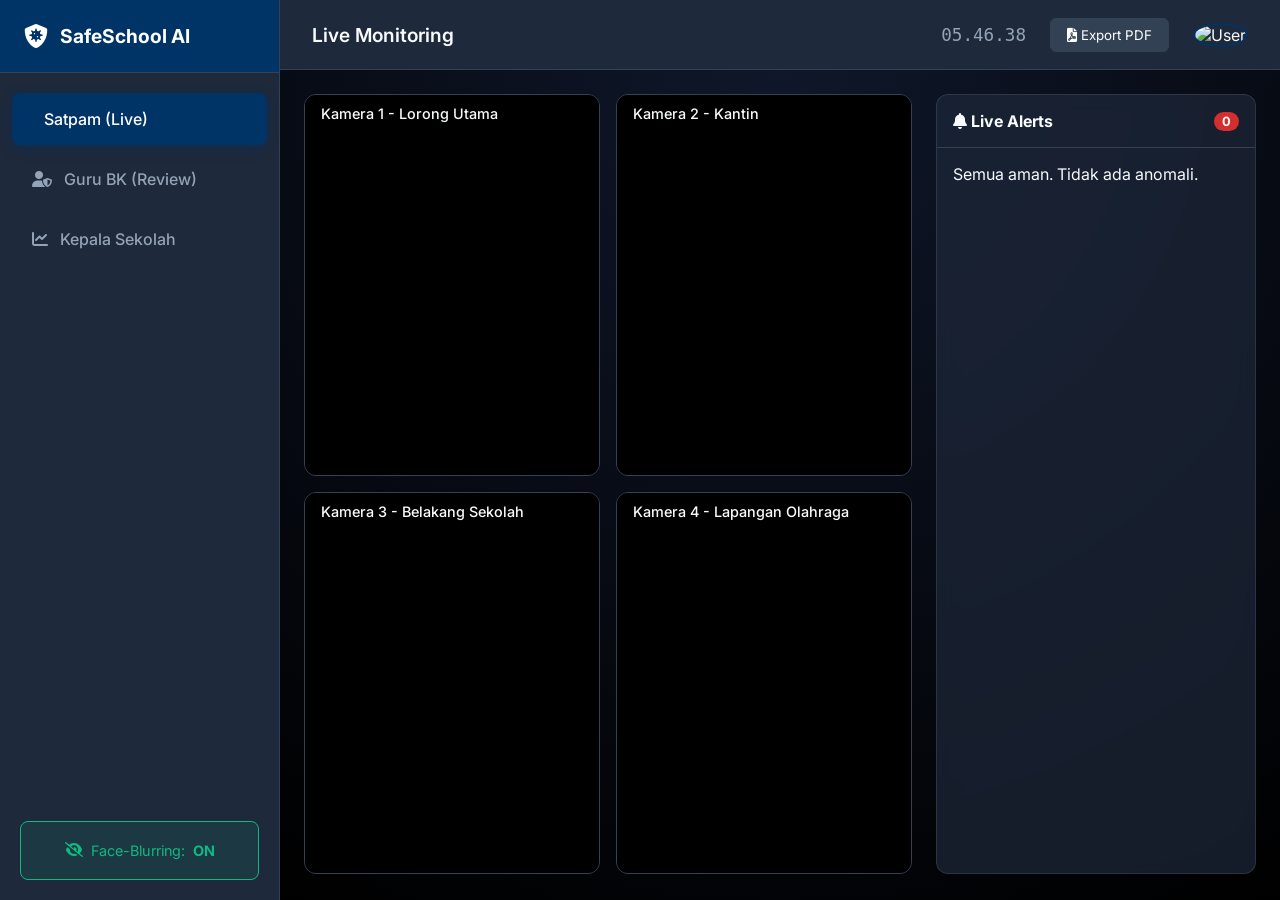
==== index.html @ 74941f36 "Initial commit for SafeSchool AI Dashboard" ====
<!DOCTYPE html>
<html lang="id">
<head>
    <meta charset="UTF-8">
    <meta name="viewport" content="width=device-width, initial-scale=1.0">
    <title>SafeSchool AI Dashboard</title>
    <link href="https://fonts.googleapis.com/css2?family=Inter:wght@300;400;500;600;700&display=swap" rel="stylesheet">
    <link href="https://cdnjs.cloudflare.com/ajax/libs/font-awesome/6.0.0/css/all.min.css" rel="stylesheet">
    <script src="https://cdn.jsdelivr.net/npm/chart.js"></script>
    <link rel="stylesheet" href="style.css">
</head>
<body>
    <div class="dashboard-container">
        <!-- Sidebar -->
        <aside class="sidebar">
            <div class="brand">
                <i class="fa-solid fa-shield-virus"></i>
                <h1>SafeSchool AI</h1>
            </div>
            <nav class="nav-menu">
                <button class="nav-item active" data-view="security">
                    <i class="fa-solid fa-camera-security"></i> Satpam (Live)
                </button>
                <button class="nav-item" data-view="counselor">
                    <i class="fa-solid fa-user-shield"></i> Guru BK (Review)
                </button>
                <button class="nav-item" data-view="principal">
                    <i class="fa-solid fa-chart-line"></i> Kepala Sekolah
                </button>
            </nav>
            <div class="privacy-status">
                <i class="fa-solid fa-eye-slash"></i> Face-Blurring: <strong>ON</strong>
            </div>
        </aside>

        <!-- Main Content -->
        <main class="main-content">
            <!-- HEADER -->
            <header class="topbar">
                <h2 id="view-title">Live Monitoring</h2>
                <div class="topbar-actions">
                    <div class="time-display" id="clock">00:00:00</div>
                    <button class="btn-export"><i class="fa-solid fa-file-pdf"></i> Export PDF</button>
                    <div class="profile">
                        <img src="https://ui-avatars.com/api/?name=Admin&background=0D8ABC&color=fff" alt="User">
                    </div>
                </div>
            </header>

            <div class="view-container">
                <!-- 1. SECURITY VIEW (SATPAM) -->
                <div id="view-security" class="view active">
                    <div class="security-layout">
                        <div class="video-grid">
                            <!-- Video 1 -->
                            <div class="video-card">
                                <div class="cam-title">Kamera 1 - Lorong Utama</div>
                                <div class="cam-feed" id="cam-1">
                                    <div class="ai-overlay hidden">
                                        <div class="bounding-box"></div>
                                        <div class="ai-prob">Prob: <span class="score">0.0</span></div>
                                    </div>
                                    <video class="real-video" autoplay loop muted playsinline style="width: 100%; height: 100%; object-fit: cover;">
                                        <source src="videos/cam1.mp4" type="video/mp4">
                                        Browser Anda tidak mendukung tag video.
                                    </video>
                                </div>
                            </div>
                            <!-- Video 2 -->
                            <div class="video-card">
                                <div class="cam-title">Kamera 2 - Kantin</div>
                                <div class="cam-feed" id="cam-2">
                                    <div class="ai-overlay hidden">
                                        <div class="bounding-box"></div>
                                        <div class="ai-prob">Prob: <span class="score">0.0</span></div>
                                    </div>
                                    <video class="real-video" autoplay loop muted playsinline style="width: 100%; height: 100%; object-fit: cover;">
                                        <source src="videos/cam2.mp4" type="video/mp4">
                                        Browser Anda tidak mendukung tag video.
                                    </video>
                                </div>
                            </div>
                            <!-- Video 3 -->
                            <div class="video-card">
                                <div class="cam-title">Kamera 3 - Belakang Sekolah</div>
                                <div class="cam-feed" id="cam-3">
                                    <div class="ai-overlay hidden">
                                        <div class="bounding-box"></div>
                                        <div class="ai-prob">Prob: <span class="score">0.0</span></div>
                                    </div>
                                    <video class="real-video" autoplay loop muted playsinline style="width: 100%; height: 100%; object-fit: cover;">
                                        <source src="videos/cam3.mp4" type="video/mp4">
                                        Browser Anda tidak mendukung tag video.
                                    </video>
                                </div>
                            </div>
                            <!-- Video 4 -->
                            <div class="video-card">
                                <div class="cam-title">Kamera 4 - Lapangan Olahraga</div>
                                <div class="cam-feed" id="cam-4">
                                    <div class="ai-overlay hidden">
                                        <div class="bounding-box"></div>
                                        <div class="ai-prob">Prob: <span class="score">0.0</span></div>
                                    </div>
                                    <video class="real-video" autoplay loop muted playsinline style="width: 100%; height: 100%; object-fit: cover;">
                                        <source src="videos/cam4.mp4" type="video/mp4">
                                        Browser Anda tidak mendukung tag video.
                                    </video>
                                </div>
                            </div>
                        </div>

                        <!-- Alerts Bar -->
                        <div class="alert-sidebar">
                            <div class="alert-header">
                                <h3><i class="fa-solid fa-bell"></i> Live Alerts</h3>
                                <span class="badge" id="alert-count">0</span>
                            </div>
                            <div class="alert-list" id="live-alerts">
                                <!-- Alerts will be injected here via JS -->
                                <div class="empty-state">Semua aman. Tidak ada anomali.</div>
                            </div>
                            
                            <!-- Emergency Popup (Hidden by default) -->
                            <div class="emergency-popup hidden" id="emergency-popup">
                                <button class="btn-close-popup" id="btn-close-popup" title="Tutup Popup"><i class="fa-solid fa-xmark"></i></button>
                                <div class="emergency-icon"><i class="fa-solid fa-triangle-exclamation"></i></div>
                                <h4>Kondisi Kritis Terdeteksi!</h4>
                                <p>Lokasi: <span id="em-location">Kamera 2</span></p>
                                <button class="btn-quick-action" id="btn-quick-action">KONFIRMASI TINDAKAN</button>
                            </div>
                        </div>
                    </div>
                </div>

                <!-- 2. COUNSELOR VIEW (GURU BK) -->
                <div id="view-counselor" class="view hidden">
                    <div class="counselor-layout">
                        <div class="queue-section">
                            <h3>Daily Review Queue (T_low - T_high)</h3>
                            <p class="subtitle">Anomali dengan probabilitas sedang yang memerlukan tinjauan manusia.</p>
                            
                            <div class="incident-table-wrapper">
                                <table class="incident-table">
                                    <thead>
                                        <tr>
                                            <th>Waktu</th>
                                            <th>Lokasi</th>
                                            <th>Probabilitas</th>
                                            <th>Status</th>
                                            <th>Aksi</th>
                                        </tr>
                                    </thead>
                                    <tbody id="review-queue-body">
                                        <!-- Mock data -->
                                        <tr>
                                            <td>08:15:22</td>
                                            <td>Lorong Utama</td>
                                            <td><span class="badge yellow">0.65</span></td>
                                            <td>Menunggu Review</td>
                                            <td><button class="btn-play"><i class="fa-solid fa-play"></i> Putar Klip</button></td>
                                        </tr>
                                        <tr>
                                            <td>10:30:10</td>
                                            <td>Kantin</td>
                                            <td><span class="badge yellow">0.72</span></td>
                                            <td>Menunggu Review</td>
                                            <td><button class="btn-play"><i class="fa-solid fa-play"></i> Putar Klip</button></td>
                                        </tr>
                                    </tbody>
                                </table>
                            </div>
                        </div>
                        <div class="playback-section">
                            <h3>Video Playback</h3>
                            <div class="playback-player">
                                <div class="placeholder-player">
                                    <i class="fa-solid fa-film"></i>
                                    <p>Pilih klip dari antrean untuk memutar</p>
                                </div>
                            </div>
                            <div class="playback-actions">
                                <button class="btn-outline">Tandai False Alarm</button>
                                <button class="btn-danger">Eskalasi Insiden</button>
                            </div>
                        </div>
                    </div>
                </div>

                <!-- 3. PRINCIPAL VIEW (KEPALA SEKOLAH) -->
                <div id="view-principal" class="view hidden">
                    <div class="stats-cards">
                        <div class="stat-card">
                            <div class="stat-icon"><i class="fa-solid fa-globe"></i></div>
                            <div class="stat-info">
                                <h4>SDG 4 Compliance</h4>
                                <div class="stat-value text-green">+15%</div>
                                <span class="stat-desc">Lingkungan Belajar Aman (vs Bulan Lalu)</span>
                            </div>
                        </div>
                        <div class="stat-card">
                            <div class="stat-icon warning"><i class="fa-solid fa-hand"></i></div>
                            <div class="stat-info">
                                <h4>Total Insiden (Bulan ini)</h4>
                                <div class="stat-value">12</div>
                                <span class="stat-desc">-3 dari bulan lalu</span>
                            </div>
                        </div>
                        <div class="stat-card">
                            <div class="stat-icon info"><i class="fa-solid fa-clock-rotate-left"></i></div>
                            <div class="stat-info">
                                <h4>Rata-rata Respon Satpam</h4>
                                <div class="stat-value">22 Detik</div>
                                <span class="stat-desc">Target: < 30 Detik</span>
                            </div>
                        </div>
                    </div>

                    <div class="charts-layout">
                        <div class="chart-container">
                            <h3>Temporal Trend (Jam Rawan)</h3>
                            <canvas id="trendChart"></canvas>
                        </div>
                        <div class="chart-container">
                            <h3>Spatial Heatmap (Titik Rawan)</h3>
                            <div class="heatmap-mock">
                                <div class="heatmap-map">
                                    <div class="hotspot" style="top: 30%; left: 40%; background: rgba(255,0,0,0.7); box-shadow: 0 0 20px 10px rgba(255,0,0,0.5);"></div> <!-- Kantin -->
                                    <div class="hotspot" style="top: 70%; left: 80%; background: rgba(255,165,0,0.6); box-shadow: 0 0 15px 5px rgba(255,165,0,0.4);"></div> <!-- Belakang -->
                                </div>
                                <div class="heatmap-legend">
                                    <span><span class="dot red"></span> Kantin (Tinggi)</span>
                                    <span><span class="dot orange"></span> Belakang (Sedang)</span>
                                </div>
                            </div>
                        </div>
                    </div>
                </div>
            </div>
        </main>
    </div>
    
    <!-- Audio element for critical alerts -->
    <audio id="alert-sound" src="https://www.soundjay.com/buttons/sounds/beep-01a.mp3" preload="auto"></audio>
    
    <script src="app.js"></script>
</body>
</html>
---- style.css ----
:root {
    --deep-blue: #003366;
    --deep-blue-hover: #002244;
    --deep-blue-light: #0d4d8c;
    --emergency-red: #D32F2F;
    --emergency-red-light: #ff4c4c;
    --slate-gray: #1E293B;
    --slate-gray-light: #334155;
    --slate-gray-dark: #0f172a;
    --review-yellow: #F59E0B;
    --normal-green: #10B981;
    --text-primary: #F8FAFC;
    --text-secondary: #94A3B8;
    --border-color: #334155;
    --glass-bg: rgba(30, 41, 59, 0.7);
    --glass-border: rgba(255, 255, 255, 0.1);
}

* {
    margin: 0;
    padding: 0;
    box-sizing: border-box;
    font-family: 'Inter', sans-serif;
}

body {
    background-color: var(--slate-gray-dark);
    color: var(--text-primary);
    height: 100vh;
    overflow: hidden;
}

/* Dashboard Layout */
.dashboard-container {
    display: flex;
    height: 100vh;
    width: 100vw;
}

/* Sidebar */
.sidebar {
    width: 280px;
    background-color: var(--slate-gray);
    border-right: 1px solid var(--border-color);
    display: flex;
    flex-direction: column;
    z-index: 10;
}

.brand {
    padding: 24px;
    display: flex;
    align-items: center;
    gap: 12px;
    border-bottom: 1px solid var(--border-color);
    background-color: var(--deep-blue);
}

.brand i {
    font-size: 24px;
    color: #fff;
}

.brand h1 {
    font-size: 1.2rem;
    font-weight: 700;
    color: #fff;
}

.nav-menu {
    padding: 20px 12px;
    display: flex;
    flex-direction: column;
    gap: 8px;
    flex: 1;
}

.nav-item {
    background: transparent;
    border: none;
    color: var(--text-secondary);
    padding: 16px 20px;
    text-align: left;
    font-size: 1rem;
    font-weight: 500;
    border-radius: 8px;
    cursor: pointer;
    transition: all 0.3s ease;
    display: flex;
    align-items: center;
    gap: 12px;
}

.nav-item:hover {
    background-color: var(--slate-gray-light);
    color: var(--text-primary);
}

.nav-item.active {
    background-color: var(--deep-blue);
    color: white;
    box-shadow: 0 4px 12px rgba(0, 51, 102, 0.4);
}

.privacy-status {
    padding: 20px;
    margin: 20px;
    background-color: rgba(16, 185, 129, 0.1);
    border: 1px solid var(--normal-green);
    border-radius: 8px;
    color: var(--normal-green);
    font-size: 0.9rem;
    display: flex;
    align-items: center;
    justify-content: center;
    gap: 8px;
}

/* Main Content */
.main-content {
    flex: 1;
    display: flex;
    flex-direction: column;
    overflow: hidden;
}

.topbar {
    height: 70px;
    padding: 0 32px;
    background-color: var(--slate-gray);
    border-bottom: 1px solid var(--border-color);
    display: flex;
    justify-content: space-between;
    align-items: center;
}

.topbar h2 {
    font-size: 1.2rem;
    font-weight: 600;
}

.topbar-actions {
    display: flex;
    align-items: center;
    gap: 24px;
}

.time-display {
    font-family: monospace;
    font-size: 1.1rem;
    color: var(--text-secondary);
}

.btn-export {
    background-color: var(--slate-gray-light);
    color: white;
    border: 1px solid var(--border-color);
    padding: 8px 16px;
    border-radius: 6px;
    cursor: pointer;
    transition: background 0.2s;
}

.btn-export:hover {
    background-color: var(--deep-blue-light);
}

.profile img {
    width: 40px;
    height: 40px;
    border-radius: 50%;
    border: 2px solid var(--deep-blue);
}

.view-container {
    flex: 1;
    overflow-y: auto;
    padding: 24px;
    background: radial-gradient(circle at top, var(--slate-gray-dark), #000000);
}

.view {
    display: none;
    animation: fadeIn 0.4s ease;
}

.view.active {
    display: block;
}

@keyframes fadeIn {
    from { opacity: 0; transform: translateY(10px); }
    to { opacity: 1; transform: translateY(0); }
}

/* 1. Security View Layout */
.security-layout {
    display: flex;
    gap: 24px;
    height: calc(100vh - 120px);
}

.video-grid {
    flex: 1;
    display: grid;
    grid-template-columns: repeat(2, 1fr);
    grid-template-rows: repeat(2, 1fr);
    gap: 16px;
}

.video-card {
    background-color: var(--slate-gray);
    border-radius: 12px;
    overflow: hidden;
    display: flex;
    flex-direction: column;
    border: 1px solid var(--border-color);
    position: relative;
}

.cam-title {
    padding: 10px 16px;
    background-color: rgba(0,0,0,0.4);
    font-size: 0.9rem;
    font-weight: 500;
    position: absolute;
    top: 0;
    left: 0;
    right: 0;
    z-index: 2;
    display: flex;
    justify-content: space-between;
}

.cam-feed {
    flex: 1;
    position: relative;
    background-color: #000;
    display: flex;
    align-items: center;
    justify-content: center;
}

.placeholder-video {
    color: var(--text-secondary);
    font-style: italic;
}

.ai-overlay {
    position: absolute;
    top: 0; left: 0; right: 0; bottom: 0;
    z-index: 5;
    pointer-events: none;
}

.ai-overlay.hidden { display: none; }

.bounding-box {
    position: absolute;
    border: 3px solid var(--emergency-red);
    box-shadow: 0 0 10px rgba(211, 47, 47, 0.5);
    transition: all 0.2s ease-out;
}

.bounding-box.review {
    border-color: var(--review-yellow);
    box-shadow: 0 0 10px rgba(245, 158, 11, 0.5);
}

.bounding-box.normal {
    border-color: var(--normal-green);
    box-shadow: 0 0 10px rgba(16, 185, 129, 0.5);
}

.ai-prob {
    position: absolute;
    bottom: 12px;
    right: 12px;
    background: var(--emergency-red);
    color: white;
    padding: 6px 12px;
    font-size: 0.9rem;
    font-weight: bold;
    border-radius: 6px;
    z-index: 10;
    box-shadow: 0 4px 6px rgba(0,0,0,0.3);
}
.bounding-box.review + .ai-prob {
    background: var(--review-yellow);
}
.bounding-box.normal + .ai-prob {
    background: var(--normal-green);
}

/* Alert Sidebar */
.alert-sidebar {
    width: 320px;
    background-color: var(--glass-bg);
    backdrop-filter: blur(10px);
    border: 1px solid var(--glass-border);
    border-radius: 12px;
    display: flex;
    flex-direction: column;
    position: relative;
    overflow: hidden;
}

.alert-header {
    padding: 16px;
    border-bottom: 1px solid var(--border-color);
    display: flex;
    justify-content: space-between;
    align-items: center;
}

.alert-header h3 {
    font-size: 1rem;
}

.badge {
    background-color: var(--emergency-red);
    color: white;
    padding: 2px 8px;
    border-radius: 12px;
    font-size: 0.8rem;
    font-weight: bold;
}
.badge.yellow { background-color: var(--review-yellow); }

.alert-list {
    flex: 1;
    overflow-y: auto;
    padding: 16px;
    display: flex;
    flex-direction: column;
    gap: 12px;
}

.alert-card {
    background-color: rgba(255, 255, 255, 0.05);
    border-left: 4px solid var(--emergency-red);
    padding: 12px;
    border-radius: 6px;
    animation: slideIn 0.3s ease;
}

.alert-card.review { border-left-color: var(--review-yellow); }

.alert-card p {
    font-size: 0.85rem;
    color: var(--text-secondary);
    margin-top: 4px;
}

@keyframes slideIn {
    from { transform: translateX(20px); opacity: 0; }
    to { transform: translateX(0); opacity: 1; }
}

.emergency-popup {
    position: absolute;
    bottom: 0; left: 0; right: 0;
    background: rgba(211, 47, 47, 0.95);
    backdrop-filter: blur(5px);
    padding: 24px;
    text-align: center;
    border-top-left-radius: 12px;
    border-top-right-radius: 12px;
    transform: translateY(100%);
    transition: transform 0.3s cubic-bezier(0.175, 0.885, 0.32, 1.275);
}

.emergency-popup:not(.hidden) {
    transform: translateY(0);
}

.btn-close-popup {
    position: absolute;
    top: 12px;
    right: 16px;
    background: transparent;
    border: none;
    color: white;
    font-size: 1.5rem;
    cursor: pointer;
    opacity: 0.8;
    transition: opacity 0.2s;
}

.btn-close-popup:hover {
    opacity: 1;
}

.emergency-icon {
    font-size: 3rem;
    color: white;
    margin-bottom: 10px;
    animation: pulse 1s infinite alternate;
}

@keyframes pulse {
    from { transform: scale(1); }
    to { transform: scale(1.1); }
}

.btn-quick-action {
    margin-top: 16px;
    background-color: white;
    color: var(--emergency-red);
    border: none;
    padding: 12px 24px;
    border-radius: 8px;
    font-weight: bold;
    cursor: pointer;
    width: 100%;
    transition: transform 0.1s;
}

.btn-quick-action:active { transform: scale(0.95); }

/* 2. Counselor View Layout */
.counselor-layout {
    display: flex;
    flex-direction: column;
    gap: 24px;
}

.queue-section, .playback-section {
    background-color: var(--slate-gray);
    border: 1px solid var(--border-color);
    border-radius: 12px;
    padding: 24px;
}

.subtitle {
    color: var(--text-secondary);
    font-size: 0.9rem;
    margin-bottom: 20px;
}

.incident-table-wrapper {
    overflow-x: auto;
}

.incident-table {
    width: 100%;
    border-collapse: collapse;
}

.incident-table th, .incident-table td {
    padding: 12px 16px;
    text-align: left;
    border-bottom: 1px solid var(--border-color);
}

.incident-table th {
    color: var(--text-secondary);
    font-weight: 500;
    font-size: 0.9rem;
}

.btn-play {
    background-color: var(--deep-blue-light);
    color: white;
    border: none;
    padding: 6px 12px;
    border-radius: 4px;
    cursor: pointer;
    font-size: 0.85rem;
}

.playback-player {
    background-color: #000;
    height: 300px;
    border-radius: 8px;
    margin-top: 16px;
    display: flex;
    align-items: center;
    justify-content: center;
}

.placeholder-player {
    text-align: center;
    color: var(--text-secondary);
}

.placeholder-player i { font-size: 3rem; margin-bottom: 10px; }

.playback-actions {
    display: flex;
    gap: 16px;
    margin-top: 16px;
}

.btn-outline {
    background: transparent;
    border: 1px solid var(--border-color);
    color: var(--text-primary);
    padding: 10px 20px;
    border-radius: 6px;
    cursor: pointer;
}
.btn-danger {
    background: var(--emergency-red);
    border: none;
    color: white;
    padding: 10px 20px;
    border-radius: 6px;
    cursor: pointer;
}

/* 3. Principal View Layout */
.stats-cards {
    display: grid;
    grid-template-columns: repeat(3, 1fr);
    gap: 24px;
    margin-bottom: 24px;
}

.stat-card {
    background-color: var(--slate-gray);
    border: 1px solid var(--border-color);
    border-radius: 12px;
    padding: 24px;
    display: flex;
    align-items: center;
    gap: 20px;
}

.stat-icon {
    width: 60px;
    height: 60px;
    border-radius: 12px;
    background-color: rgba(16, 185, 129, 0.1);
    color: var(--normal-green);
    display: flex;
    align-items: center;
    justify-content: center;
    font-size: 1.8rem;
}

.stat-icon.warning { background-color: rgba(245, 158, 11, 0.1); color: var(--review-yellow); }
.stat-icon.info { background-color: rgba(13, 77, 140, 0.2); color: #3b82f6; }

.stat-info h4 { font-size: 0.9rem; color: var(--text-secondary); font-weight: 500; }
.stat-value { font-size: 1.8rem; font-weight: 700; margin: 4px 0; }
.text-green { color: var(--normal-green); }
.stat-desc { font-size: 0.8rem; color: var(--text-secondary); }

.charts-layout {
    display: grid;
    grid-template-columns: 1fr 1fr;
    gap: 24px;
}

.chart-container {
    background-color: var(--slate-gray);
    border: 1px solid var(--border-color);
    border-radius: 12px;
    padding: 24px;
    height: 400px;
}

.chart-container h3 { margin-bottom: 20px; font-size: 1.1rem; }

/* Heatmap Mock */
.heatmap-mock {
    height: calc(100% - 50px);
    position: relative;
    display: flex;
    flex-direction: column;
}

.heatmap-map {
    flex: 1;
    background: #e2e8f0;
    border-radius: 8px;
    position: relative;
    overflow: hidden;
    background-image: linear-gradient(#cbd5e1 1px, transparent 1px), linear-gradient(90deg, #cbd5e1 1px, transparent 1px);
    background-size: 20px 20px;
}

.hotspot {
    position: absolute;
    width: 40px;
    height: 40px;
    border-radius: 50%;
    transform: translate(-50%, -50%);
    animation: throb 2s infinite alternate;
}

@keyframes throb {
    from { opacity: 0.7; transform: translate(-50%, -50%) scale(1); }
    to { opacity: 1; transform: translate(-50%, -50%) scale(1.2); }
}

.heatmap-legend {
    margin-top: 16px;
    display: flex;
    gap: 16px;
    font-size: 0.85rem;
}

.dot {
    display: inline-block;
    width: 12px; height: 12px;
    border-radius: 50%;
    margin-right: 4px;
}
.dot.red { background: rgba(255,0,0,0.7); }
.dot.orange { background: rgba(255,165,0,0.6); }

/* Scrollbar */
::-webkit-scrollbar { width: 8px; }
::-webkit-scrollbar-track { background: transparent; }
::-webkit-scrollbar-thumb { background: var(--border-color); border-radius: 4px; }
::-webkit-scrollbar-thumb:hover { background: var(--text-secondary); }
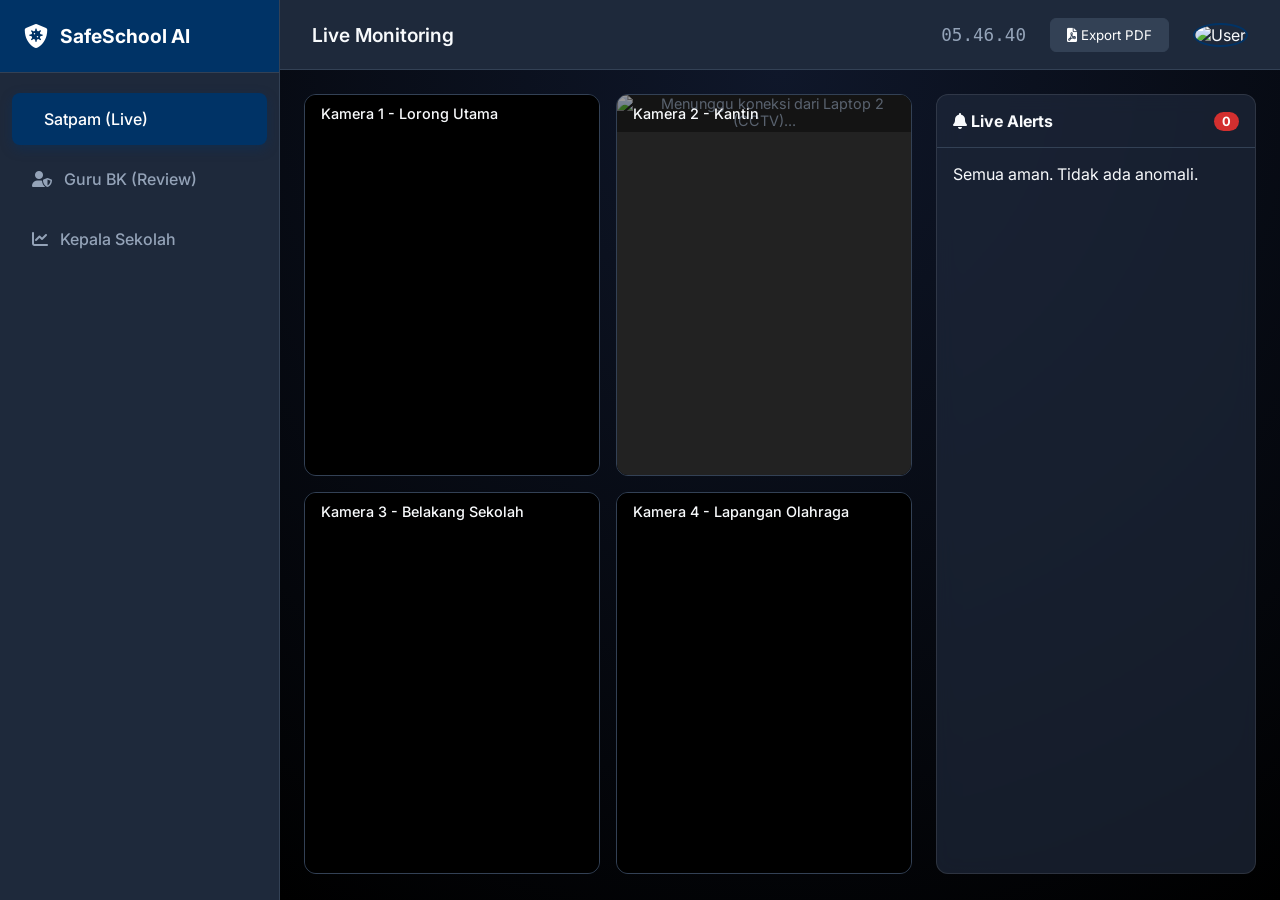
==== commit 99ea40eb: "Integrasi HTTPS WebRTC, Pemutar Klip Animasi, dan perbaikan UI" ====
--- a/index.html
+++ b/index.html
@@ -28,9 +28,6 @@
                     <i class="fa-solid fa-chart-line"></i> Kepala Sekolah
                 </button>
             </nav>
-            <div class="privacy-status">
-                <i class="fa-solid fa-eye-slash"></i> Face-Blurring: <strong>ON</strong>
-            </div>
         </aside>
 
         <!-- Main Content -->
@@ -60,10 +57,8 @@
                                         <div class="bounding-box"></div>
                                         <div class="ai-prob">Prob: <span class="score">0.0</span></div>
                                     </div>
-                                    <video class="real-video" autoplay loop muted playsinline style="width: 100%; height: 100%; object-fit: cover;">
-                                        <source src="videos/cam1.mp4" type="video/mp4">
-                                        Browser Anda tidak mendukung tag video.
-                                    </video>
+                                    <video id="webcam-video" autoplay playsinline muted style="width: 100%; height: 100%; object-fit: cover;"></video>
+                                    <canvas id="webcam-canvas" width="224" height="224" style="display: none;"></canvas>
                                 </div>
                             </div>
                             <!-- Video 2 -->
@@ -74,10 +69,7 @@
                                         <div class="bounding-box"></div>
                                         <div class="ai-prob">Prob: <span class="score">0.0</span></div>
                                     </div>
-                                    <video class="real-video" autoplay loop muted playsinline style="width: 100%; height: 100%; object-fit: cover;">
-                                        <source src="videos/cam2.mp4" type="video/mp4">
-                                        Browser Anda tidak mendukung tag video.
-                                    </video>
+                                    <img id="cam-2-stream" src="" style="width: 100%; height: 100%; object-fit: cover; background: #222; color: #94A3B8; text-align: center; display: flex; align-items: center; font-size: 0.9rem;" alt="Menunggu koneksi dari Laptop 2 (CCTV)..." />
                                 </div>
                             </div>
                             <!-- Video 3 -->
@@ -158,14 +150,14 @@
                                             <td>Lorong Utama</td>
                                             <td><span class="badge yellow">0.65</span></td>
                                             <td>Menunggu Review</td>
-                                            <td><button class="btn-play"><i class="fa-solid fa-play"></i> Putar Klip</button></td>
+                                            <td><button class="btn-play" data-location="Lorong Utama"><i class="fa-solid fa-play"></i> Putar Klip</button></td>
                                         </tr>
                                         <tr>
                                             <td>10:30:10</td>
                                             <td>Kantin</td>
                                             <td><span class="badge yellow">0.72</span></td>
                                             <td>Menunggu Review</td>
-                                            <td><button class="btn-play"><i class="fa-solid fa-play"></i> Putar Klip</button></td>
+                                            <td><button class="btn-play" data-location="Kantin"><i class="fa-solid fa-play"></i> Putar Klip</button></td>
                                         </tr>
                                     </tbody>
                                 </table>
--- a/style.css
+++ b/style.css
@@ -274,7 +274,7 @@
 
 .ai-prob {
     position: absolute;
-    bottom: 12px;
+    top: 12px;
     right: 12px;
     background: var(--emergency-red);
     color: white;
@@ -376,8 +376,8 @@
 
 .btn-close-popup {
     position: absolute;
-    top: 12px;
-    right: 16px;
+    top: 8px;
+    right: 8px;
     background: transparent;
     border: none;
     color: white;
@@ -385,6 +385,8 @@
     cursor: pointer;
     opacity: 0.8;
     transition: opacity 0.2s;
+    padding: 12px;
+    z-index: 100;
 }
 
 .btn-close-popup:hover {
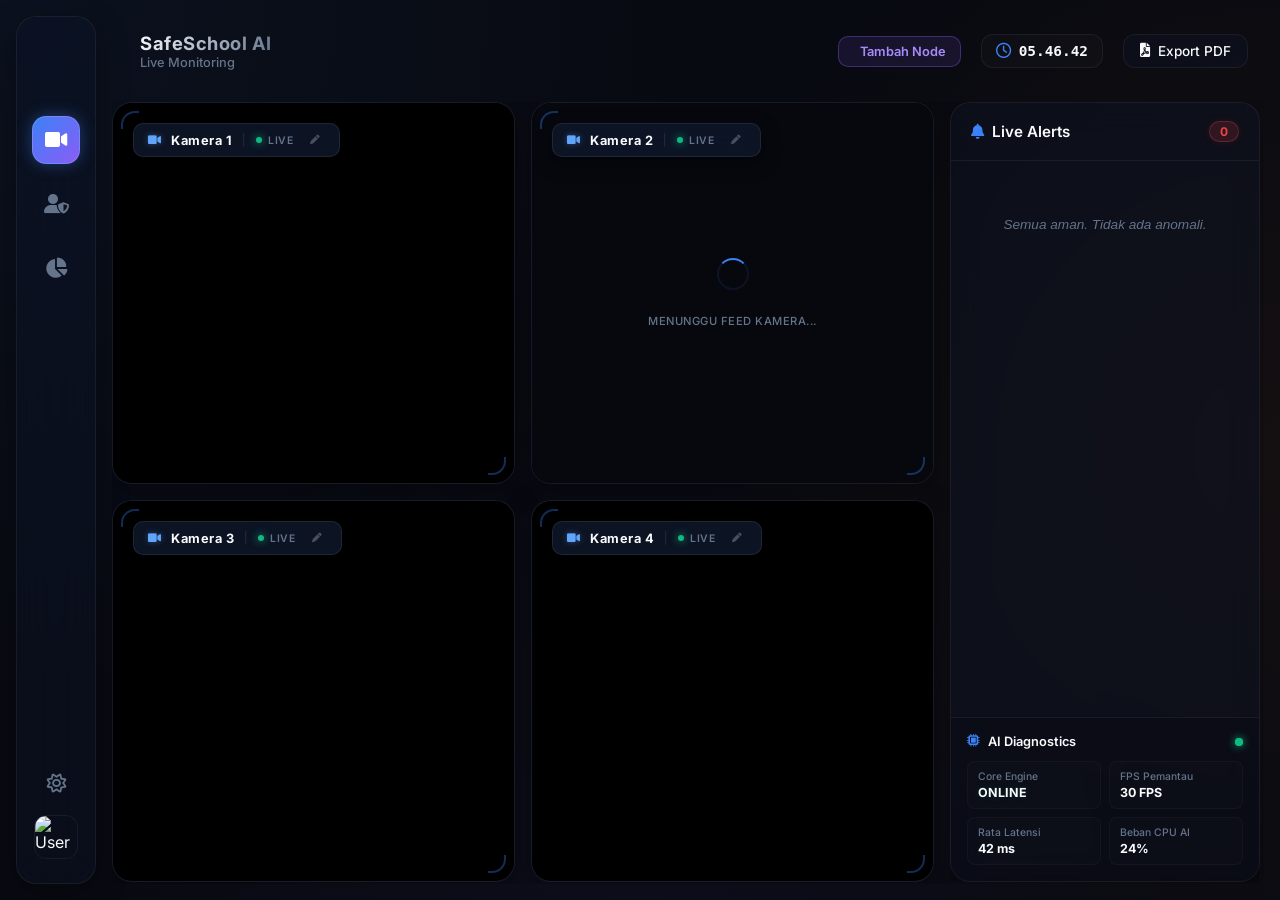
==== commit d4e35da8: "update UI & Deploy" ====
--- a/index.html
+++ b/index.html
@@ -7,40 +7,54 @@
     <link href="https://fonts.googleapis.com/css2?family=Inter:wght@300;400;500;600;700&display=swap" rel="stylesheet">
     <link href="https://cdnjs.cloudflare.com/ajax/libs/font-awesome/6.0.0/css/all.min.css" rel="stylesheet">
     <script src="https://cdn.jsdelivr.net/npm/chart.js"></script>
-    <link rel="stylesheet" href="style.css">
+    <link rel="stylesheet" href="style.css?v=1.1">
 </head>
 <body>
     <div class="dashboard-container">
         <!-- Sidebar -->
         <aside class="sidebar">
-            <div class="brand">
-                <i class="fa-solid fa-shield-virus"></i>
-                <h1>SafeSchool AI</h1>
+            <div class="brand" data-tooltip="SafeSchool AI">
+                <i class="fa-solid fa-shield-halved"></i>
             </div>
             <nav class="nav-menu">
-                <button class="nav-item active" data-view="security">
-                    <i class="fa-solid fa-camera-security"></i> Satpam (Live)
+                <button class="nav-item active" data-view="security" data-tooltip="Satpam (Live)">
+                    <i class="fa-solid fa-video"></i>
                 </button>
-                <button class="nav-item" data-view="counselor">
-                    <i class="fa-solid fa-user-shield"></i> Guru BK (Review)
+                <button class="nav-item" data-view="counselor" data-tooltip="Guru BK (Review)">
+                    <i class="fa-solid fa-user-shield"></i>
                 </button>
-                <button class="nav-item" data-view="principal">
-                    <i class="fa-solid fa-chart-line"></i> Kepala Sekolah
+                <button class="nav-item" data-view="principal" data-tooltip="Kepala Sekolah">
+                    <i class="fa-solid fa-chart-pie"></i>
                 </button>
             </nav>
+            <div class="sidebar-bottom">
+                <button class="nav-item-bottom" id="theme-toggle" data-tooltip="Ubah Tema"><i class="fa-regular fa-sun"></i></button>
+                <div class="profile-avatar-container" data-tooltip="Profil Saya">
+                    <img src="https://ui-avatars.com/api/?name=Admin&background=1D4ED8&color=fff" alt="User">
+                </div>
+            </div>
         </aside>
 
         <!-- Main Content -->
         <main class="main-content">
             <!-- HEADER -->
             <header class="topbar">
-                <h2 id="view-title">Live Monitoring</h2>
+                <div class="topbar-brand">
+                    <span class="app-logo"><i class="fa-solid fa-shield-halved"></i></span>
+                    <div class="app-info">
+                        <h1 class="app-title">SafeSchool AI</h1>
+                        <span class="view-subtitle" id="view-title">Live Monitoring</span>
+                    </div>
+                </div>
                 <div class="topbar-actions">
-                    <div class="time-display" id="clock">00:00:00</div>
+                    <a href="/join" target="_blank" class="btn-join-node" title="Hubungkan kamera device lain">
+                        <i class="fa-solid fa-circle-nodes"></i> Tambah Node
+                    </a>
+                    <div class="time-display-container">
+                        <i class="fa-regular fa-clock"></i>
+                        <span class="time-display" id="clock">00:00:00</span>
+                    </div>
                     <button class="btn-export"><i class="fa-solid fa-file-pdf"></i> Export PDF</button>
-                    <div class="profile">
-                        <img src="https://ui-avatars.com/api/?name=Admin&background=0D8ABC&color=fff" alt="User">
-                    </div>
                 </div>
             </header>
 
@@ -51,8 +65,18 @@
                         <div class="video-grid">
                             <!-- Video 1 -->
                             <div class="video-card">
-                                <div class="cam-title">Kamera 1 - Lorong Utama</div>
                                 <div class="cam-feed" id="cam-1">
+                                    <!-- Floating Camera Badge -->
+                                    <div class="cam-header-tag">
+                                        <i class="fa-solid fa-video" style="color: #60a5fa; text-shadow: 0 0 6px rgba(96, 165, 250, 0.4); font-size: 0.72rem;"></i>
+                                        <span class="cam-name">Kamera 1</span>
+                                        <span class="tag-divider">|</span>
+                                        <span class="live-status-pill">
+                                            <span class="live-dot"></span>
+                                            <span class="cam-meta">LIVE</span>
+                                        </span>
+                                        <button class="btn-rename-cam" data-cam-id="cam-1" title="Ganti nama kamera"><i class="fa-solid fa-pen"></i></button>
+                                    </div>
                                     <div class="ai-overlay hidden">
                                         <div class="bounding-box"></div>
                                         <div class="ai-prob">Prob: <span class="score">0.0</span></div>
@@ -63,19 +87,44 @@
                             </div>
                             <!-- Video 2 -->
                             <div class="video-card">
-                                <div class="cam-title">Kamera 2 - Kantin</div>
                                 <div class="cam-feed" id="cam-2">
+                                    <!-- Floating Camera Badge -->
+                                    <div class="cam-header-tag">
+                                        <i class="fa-solid fa-video" style="color: #60a5fa; text-shadow: 0 0 6px rgba(96, 165, 250, 0.4); font-size: 0.72rem;"></i>
+                                        <span class="cam-name">Kamera 2</span>
+                                        <span class="tag-divider">|</span>
+                                        <span class="live-status-pill">
+                                            <span class="live-dot"></span>
+                                            <span class="cam-meta">LIVE</span>
+                                        </span>
+                                        <button class="btn-rename-cam" data-cam-id="cam-2" title="Ganti nama kamera"><i class="fa-solid fa-pen"></i></button>
+                                    </div>
                                     <div class="ai-overlay hidden">
                                         <div class="bounding-box"></div>
                                         <div class="ai-prob">Prob: <span class="score">0.0</span></div>
                                     </div>
-                                    <img id="cam-2-stream" src="" style="width: 100%; height: 100%; object-fit: cover; background: #222; color: #94A3B8; text-align: center; display: flex; align-items: center; font-size: 0.9rem;" alt="Menunggu koneksi dari Laptop 2 (CCTV)..." />
+                                    <div class="feed-connection-state">
+                                        <div class="spinner-ring"></div>
+                                        <i class="fa-solid fa-wifi-slash" style="font-size: 1.4rem; color: var(--color-orange); animation: pulseSignal 1s infinite alternate;"></i>
+                                        <span>Menunggu Feed Kamera...</span>
+                                    </div>
+                                    <img id="cam-2-stream" src="" style="width: 100%; height: 100%; object-fit: cover; background: #0c0f16; display: none;" />
                                 </div>
                             </div>
                             <!-- Video 3 -->
                             <div class="video-card">
-                                <div class="cam-title">Kamera 3 - Belakang Sekolah</div>
                                 <div class="cam-feed" id="cam-3">
+                                    <!-- Floating Camera Badge -->
+                                    <div class="cam-header-tag">
+                                        <i class="fa-solid fa-video" style="color: #60a5fa; text-shadow: 0 0 6px rgba(96, 165, 250, 0.4); font-size: 0.72rem;"></i>
+                                        <span class="cam-name">Kamera 3</span>
+                                        <span class="tag-divider">|</span>
+                                        <span class="live-status-pill">
+                                            <span class="live-dot"></span>
+                                            <span class="cam-meta">LIVE</span>
+                                        </span>
+                                        <button class="btn-rename-cam" data-cam-id="cam-3" title="Ganti nama kamera"><i class="fa-solid fa-pen"></i></button>
+                                    </div>
                                     <div class="ai-overlay hidden">
                                         <div class="bounding-box"></div>
                                         <div class="ai-prob">Prob: <span class="score">0.0</span></div>
@@ -88,8 +137,18 @@
                             </div>
                             <!-- Video 4 -->
                             <div class="video-card">
-                                <div class="cam-title">Kamera 4 - Lapangan Olahraga</div>
                                 <div class="cam-feed" id="cam-4">
+                                    <!-- Floating Camera Badge -->
+                                    <div class="cam-header-tag">
+                                        <i class="fa-solid fa-video" style="color: #60a5fa; text-shadow: 0 0 6px rgba(96, 165, 250, 0.4); font-size: 0.72rem;"></i>
+                                        <span class="cam-name">Kamera 4</span>
+                                        <span class="tag-divider">|</span>
+                                        <span class="live-status-pill">
+                                            <span class="live-dot"></span>
+                                            <span class="cam-meta">LIVE</span>
+                                        </span>
+                                        <button class="btn-rename-cam" data-cam-id="cam-4" title="Ganti nama kamera"><i class="fa-solid fa-pen"></i></button>
+                                    </div>
                                     <div class="ai-overlay hidden">
                                         <div class="bounding-box"></div>
                                         <div class="ai-prob">Prob: <span class="score">0.0</span></div>
@@ -111,6 +170,32 @@
                             <div class="alert-list" id="live-alerts">
                                 <!-- Alerts will be injected here via JS -->
                                 <div class="empty-state">Semua aman. Tidak ada anomali.</div>
+                            </div>
+                            
+                            <!-- AI Diagnostics Widget -->
+                            <div class="system-diagnostics-card">
+                                <div class="diagnostic-header">
+                                    <h4><i class="fa-solid fa-microchip"></i> AI Diagnostics</h4>
+                                    <span class="pulse-dot green"></span>
+                                </div>
+                                <div class="diagnostic-grid">
+                                    <div class="diag-item">
+                                        <span class="diag-label">Core Engine</span>
+                                        <span class="diag-value text-green">ONLINE</span>
+                                    </div>
+                                    <div class="diag-item">
+                                        <span class="diag-label">FPS Pemantau</span>
+                                        <span class="diag-value">30 FPS</span>
+                                    </div>
+                                    <div class="diag-item">
+                                        <span class="diag-label">Rata Latensi</span>
+                                        <span class="diag-value" id="diag-latency">42 ms</span>
+                                    </div>
+                                    <div class="diag-item">
+                                        <span class="diag-label">Beban CPU AI</span>
+                                        <span class="diag-value" id="diag-cpu">24%</span>
+                                    </div>
+                                </div>
                             </div>
                             
                             <!-- Emergency Popup (Hidden by default) -->
@@ -127,6 +212,30 @@
 
                 <!-- 2. COUNSELOR VIEW (GURU BK) -->
                 <div id="view-counselor" class="view hidden">
+                    <div class="counselor-stats">
+                        <div class="counselor-stat-card">
+                            <div class="c-stat-icon"><i class="fa-solid fa-clock-rotate-left"></i></div>
+                            <div class="c-stat-info">
+                                <span class="c-stat-label">Menunggu Tinjauan</span>
+                                <span class="c-stat-value" id="c-pending-count">2 Kasus</span>
+                            </div>
+                        </div>
+                        <div class="counselor-stat-card">
+                            <div class="c-stat-icon warning"><i class="fa-solid fa-triangle-exclamation"></i></div>
+                            <div class="c-stat-info">
+                                <span class="c-stat-label">Kasus Dieskalasi</span>
+                                <span class="c-stat-value">5 Terkonfirmasi</span>
+                            </div>
+                        </div>
+                        <div class="counselor-stat-card">
+                            <div class="c-stat-icon success"><i class="fa-solid fa-square-check"></i></div>
+                            <div class="c-stat-info">
+                                <span class="c-stat-label">Akurasi Deteksi AI</span>
+                                <span class="c-stat-value">94.2%</span>
+                            </div>
+                        </div>
+                    </div>
+                    
                     <div class="counselor-layout">
                         <div class="queue-section">
                             <h3>Daily Review Queue (T_low - T_high)</h3>
@@ -171,6 +280,10 @@
                                     <p>Pilih klip dari antrean untuk memutar</p>
                                 </div>
                             </div>
+                            <div class="counselor-notes-wrapper" style="margin-top: 14px; display: flex; flex-direction: column; gap: 8px;">
+                                <label for="counselor-review-notes" style="font-size: 0.78rem; color: var(--text-secondary); font-weight: 600;">Catatan & Tindakan Evaluasi BK:</label>
+                                <textarea id="counselor-review-notes" placeholder="Tulis catatan penanganan di sini (misal: 'Siswa dimediasi di ruang BK'). Catatan ini akan otomatis masuk ke log kepala sekolah..." style="background: rgba(8, 10, 17, 0.4); border: 1px solid var(--glass-border); border-radius: 10px; padding: 10px; color: var(--text-primary); font-size: 0.8rem; font-family: inherit; resize: none; height: 75px; outline: none; transition: border-color 0.3s;"></textarea>
+                            </div>
                             <div class="playback-actions">
                                 <button class="btn-outline">Tandai False Alarm</button>
                                 <button class="btn-danger">Eskalasi Insiden</button>
@@ -183,27 +296,45 @@
                 <div id="view-principal" class="view hidden">
                     <div class="stats-cards">
                         <div class="stat-card">
-                            <div class="stat-icon"><i class="fa-solid fa-globe"></i></div>
+                            <div class="stat-progress">
+                                <svg class="progress-ring" width="70" height="70">
+                                    <circle class="progress-ring-bg" cx="35" cy="35" r="28" />
+                                    <circle class="progress-ring-fg stroke-cyan" cx="35" cy="35" r="28" style="stroke-dasharray: 175.9; stroke-dashoffset: 26.4;" /> <!-- 85% -->
+                                </svg>
+                                <div class="progress-icon"><i class="fa-solid fa-shield-halved"></i></div>
+                            </div>
                             <div class="stat-info">
                                 <h4>SDG 4 Compliance</h4>
-                                <div class="stat-value text-green">+15%</div>
-                                <span class="stat-desc">Lingkungan Belajar Aman (vs Bulan Lalu)</span>
+                                <div class="stat-value text-cyan">85%</div>
+                                <span class="stat-desc">Lingkungan Belajar Aman (+15% vs Bln Lalu)</span>
                             </div>
                         </div>
                         <div class="stat-card">
-                            <div class="stat-icon warning"><i class="fa-solid fa-hand"></i></div>
+                            <div class="stat-progress">
+                                <svg class="progress-ring" width="70" height="70">
+                                    <circle class="progress-ring-bg" cx="35" cy="35" r="28" />
+                                    <circle class="progress-ring-fg stroke-orange" cx="35" cy="35" r="28" style="stroke-dasharray: 175.9; stroke-dashoffset: 70.36;" /> <!-- 60% -->
+                                </svg>
+                                <div class="progress-icon"><i class="fa-solid fa-triangle-exclamation"></i></div>
+                            </div>
                             <div class="stat-info">
                                 <h4>Total Insiden (Bulan ini)</h4>
-                                <div class="stat-value">12</div>
+                                <div class="stat-value text-orange">12</div>
                                 <span class="stat-desc">-3 dari bulan lalu</span>
                             </div>
                         </div>
                         <div class="stat-card">
-                            <div class="stat-icon info"><i class="fa-solid fa-clock-rotate-left"></i></div>
+                            <div class="stat-progress">
+                                <svg class="progress-ring" width="70" height="70">
+                                    <circle class="progress-ring-bg" cx="35" cy="35" r="28" />
+                                    <circle class="progress-ring-fg stroke-green" cx="35" cy="35" r="28" style="stroke-dasharray: 175.9; stroke-dashoffset: 47.49;" /> <!-- 73% -->
+                                </svg>
+                                <div class="progress-icon"><i class="fa-regular fa-clock"></i></div>
+                            </div>
                             <div class="stat-info">
-                                <h4>Rata-rata Respon Satpam</h4>
-                                <div class="stat-value">22 Detik</div>
-                                <span class="stat-desc">Target: < 30 Detik</span>
+                                <h4>Respon Satpam</h4>
+                                <div class="stat-value text-green">22s</div>
+                                <span class="stat-desc">Target: &lt; 30 Detik</span>
                             </div>
                         </div>
                     </div>
@@ -211,20 +342,158 @@
                     <div class="charts-layout">
                         <div class="chart-container">
                             <h3>Temporal Trend (Jam Rawan)</h3>
-                            <canvas id="trendChart"></canvas>
+                            <div class="chart-wrapper">
+                                <canvas id="trendChart"></canvas>
+                            </div>
                         </div>
                         <div class="chart-container">
-                            <h3>Spatial Heatmap (Titik Rawan)</h3>
-                            <div class="heatmap-mock">
-                                <div class="heatmap-map">
-                                    <div class="hotspot" style="top: 30%; left: 40%; background: rgba(255,0,0,0.7); box-shadow: 0 0 20px 10px rgba(255,0,0,0.5);"></div> <!-- Kantin -->
-                                    <div class="hotspot" style="top: 70%; left: 80%; background: rgba(255,165,0,0.6); box-shadow: 0 0 15px 5px rgba(255,165,0,0.4);"></div> <!-- Belakang -->
-                                </div>
-                                <div class="heatmap-legend">
-                                    <span><span class="dot red"></span> Kantin (Tinggi)</span>
-                                    <span><span class="dot orange"></span> Belakang (Sedang)</span>
-                                </div>
-                            </div>
+                            <h3>Distribusi Jenis Pelanggaran</h3>
+                            <div class="chart-wrapper">
+                                <canvas id="violationPieChart"></canvas>
+                            </div>
+                        </div>
+                    </div>
+                    
+                    <!-- Row 2: Hotspots & Safety Recommendations -->
+                    <div class="insights-grid" style="display: grid; grid-template-columns: 1fr 1.2fr; gap: 20px; margin-top: 20px;">
+                        <!-- Left Panel: Area Vulnerability (Hotspots) -->
+                        <div class="chart-container" style="height: auto; min-height: 250px;">
+                            <h3>Peta Kerawanan Lokasi (Hotspots)</h3>
+                            <div class="hotspots-list" style="display: flex; flex-direction: column; gap: 12px; margin-top: 15px;">
+                                <div class="hotspot-item">
+                                    <div style="display: flex; align-items: center; gap: 14px;">
+                                        <div class="hotspot-icon-box red">
+                                            <i class="fa-solid fa-basketball" style="color: var(--color-red); font-size: 0.95rem; text-shadow: var(--glow-red);"></i>
+                                        </div>
+                                        <div style="display: flex; flex-direction: column; gap: 2px;">
+                                            <span style="font-weight: 600; font-size: 0.85rem; color: var(--text-primary);">Lapangan Olahraga</span>
+                                            <span style="font-size: 0.72rem; color: var(--text-secondary);">Lokasi Utama Konflik</span>
+                                        </div>
+                                    </div>
+                                    <div class="hotspot-bar-wrapper">
+                                        <div class="hotspot-bar-bg">
+                                            <div class="hotspot-bar-fill red"></div>
+                                        </div>
+                                    </div>
+                                    <div style="display: flex; align-items: center; gap: 14px; text-align: right; flex-shrink: 0;">
+                                        <span style="font-size: 0.8rem; color: var(--text-secondary); font-weight: 500;">5 Insiden</span>
+                                        <span class="status-pill red">Tinggi</span>
+                                    </div>
+                                </div>
+                                <div class="hotspot-item">
+                                    <div style="display: flex; align-items: center; gap: 14px;">
+                                        <div class="hotspot-icon-box orange">
+                                            <i class="fa-solid fa-mug-hot" style="color: var(--color-orange); font-size: 0.95rem; text-shadow: var(--glow-orange);"></i>
+                                        </div>
+                                        <div style="display: flex; flex-direction: column; gap: 2px;">
+                                            <span style="font-weight: 600; font-size: 0.85rem; color: var(--text-primary);">Kantin Sekolah</span>
+                                            <span style="font-size: 0.72rem; color: var(--text-secondary);">Fokus Jam Istirahat</span>
+                                        </div>
+                                    </div>
+                                    <div class="hotspot-bar-wrapper">
+                                        <div class="hotspot-bar-bg">
+                                            <div class="hotspot-bar-fill orange"></div>
+                                        </div>
+                                    </div>
+                                    <div style="display: flex; align-items: center; gap: 14px; text-align: right; flex-shrink: 0;">
+                                        <span style="font-size: 0.8rem; color: var(--text-secondary); font-weight: 500;">3 Insiden</span>
+                                        <span class="status-pill yellow">Sedang</span>
+                                    </div>
+                                </div>
+                                <div class="hotspot-item">
+                                    <div style="display: flex; align-items: center; gap: 14px;">
+                                        <div class="hotspot-icon-box green">
+                                            <i class="fa-solid fa-door-closed" style="color: var(--color-green); font-size: 0.95rem; text-shadow: var(--glow-green);"></i>
+                                        </div>
+                                        <div style="display: flex; flex-direction: column; gap: 2px;">
+                                            <span style="font-weight: 600; font-size: 0.85rem; color: var(--text-primary);">Koridor Kelas B</span>
+                                            <span style="font-size: 0.72rem; color: var(--text-secondary);">Area Aman Terkendali</span>
+                                        </div>
+                                    </div>
+                                    <div class="hotspot-bar-wrapper">
+                                        <div class="hotspot-bar-bg">
+                                            <div class="hotspot-bar-fill green"></div>
+                                        </div>
+                                    </div>
+                                    <div style="display: flex; align-items: center; gap: 14px; text-align: right; flex-shrink: 0;">
+                                        <span style="font-size: 0.8rem; color: var(--text-secondary); font-weight: 500;">2 Insiden</span>
+                                        <span class="status-pill green">Rendah</span>
+                                    </div>
+                                </div>
+                            </div>
+                        </div>
+                        
+                        <!-- Right Panel: Safety Recommendations & Compliance Insights -->
+                        <div class="chart-container" style="height: auto; min-height: 250px;">
+                            <h3>Rekomendasi Evaluasi Keamanan (Weekly Safety Insights)</h3>
+                            <div class="recommendations-list" style="display: flex; flex-direction: column; gap: 12px; margin-top: 15px;">
+                                <div class="recommendation-card blue">
+                                    <div class="recommendation-icon-box blue">
+                                        <i class="fa-solid fa-lightbulb" style="color: #3b82f6; font-size: 1.2rem; text-shadow: 0 0 8px rgba(59, 130, 246, 0.4);"></i>
+                                    </div>
+                                    <div>
+                                        <h4 class="recommendation-title">Tingkatkan Patroli di Lapangan</h4>
+                                        <p style="margin: 0; font-size: 0.78rem; color: var(--text-secondary);">Disarankan menambah kehadiran satpam di area Lapangan Olahraga pada jam istirahat kedua (12:00 - 12:30 WIB) karena frekuensi kerumunan tinggi.</p>
+                                    </div>
+                                </div>
+                                <div class="recommendation-card purple">
+                                    <div class="recommendation-icon-box purple">
+                                        <i class="fa-solid fa-user-group" style="color: #8b5cf6; font-size: 1.15rem; text-shadow: 0 0 8px rgba(139, 92, 246, 0.4);"></i>
+                                    </div>
+                                    <div>
+                                        <h4 class="recommendation-title">Kampanye Anti-Perundungan</h4>
+                                        <p style="margin: 0; font-size: 0.78rem; color: var(--text-secondary);">Bimbingan Konseling (BK) disarankan memperkuat sosialisasi anti-perundungan untuk siswa di Gedung Kelas B berdasar peningkatan deteksi anomali.</p>
+                                    </div>
+                                </div>
+                            </div>
+                        </div>
+                    </div>
+                    
+                    <!-- Log Tindakan Terkini -->
+                    <div class="action-logs-section">
+                        <h3>Log Tindakan Terkini</h3>
+                        <div class="action-logs-table-wrapper">
+                            <table class="action-logs-table">
+                                <thead>
+                                    <tr>
+                                        <th>Waktu</th>
+                                        <th>Lokasi</th>
+                                        <th>Deteksi Awal</th>
+                                        <th>Tindakan Satpam</th>
+                                        <th>Status Tinjauan</th>
+                                    </tr>
+                                </thead>
+                                <tbody id="principal-action-logs">
+                                    <tr>
+                                        <td>14:34:14</td>
+                                        <td>Kamera 2</td>
+                                        <td><span class="badge yellow">Mencurigakan (0.33)</span></td>
+                                        <td>Patroli Area</td>
+                                        <td><span class="status-pill yellow">Menunggu Review</span></td>
+                                    </tr>
+                                    <tr>
+                                        <td>14:33:50</td>
+                                        <td>Kamera 1</td>
+                                        <td><span class="badge yellow">Mencurigakan (0.28)</span></td>
+                                        <td>Pengecekan Layar</td>
+                                        <td><span class="status-pill yellow">Menunggu Review</span></td>
+                                    </tr>
+                                    <tr>
+                                        <td>10:30:10</td>
+                                        <td>Kamera 2</td>
+                                        <td><span class="badge red">Kritis (0.72)</span></td>
+                                        <td>Respon cepat (24 Detik)</td>
+                                        <td><span class="status-pill red">Eskalasi Kasus</span></td>
+                                    </tr>
+                                    <tr>
+                                        <td>08:15:22</td>
+                                        <td>Kamera 1</td>
+                                        <td><span class="badge red">Kritis (0.65)</span></td>
+                                        <td>Direspon Satpam</td>
+                                        <td><span class="status-pill green">Selesai (Aman)</span></td>
+                                    </tr>
+                                </tbody>
+                            </table>
                         </div>
                     </div>
                 </div>
@@ -234,7 +503,81 @@
     
     <!-- Audio element for critical alerts -->
     <audio id="alert-sound" src="https://www.soundjay.com/buttons/sounds/beep-01a.mp3" preload="auto"></audio>
+
+    <!-- Rename Camera Modal -->
+    <div id="rename-modal" class="modal-overlay hidden">
+        <div class="rename-modal-card">
+            <div class="rename-modal-header">
+                <div style="display:flex;align-items:center;gap:10px;">
+                    <i class="fa-solid fa-pen" style="color:var(--color-blue);"></i>
+                    <h3>Ganti Nama Kamera</h3>
+                </div>
+                <button class="btn-close-drill" id="btn-close-rename"><i class="fa-solid fa-xmark"></i></button>
+            </div>
+            <div class="rename-modal-body">
+                <label style="font-size:0.8rem;color:#64748b;font-weight:600;text-transform:uppercase;letter-spacing:.5px;display:block;margin-bottom:8px;">Nama Lokasi / Kamera</label>
+                <input type="text" id="rename-input" placeholder="cth: Ruang Guru, Gerbang Depan..." maxlength="40"
+                    style="width:100%;padding:11px 14px;background:rgba(255,255,255,0.04);border:1px solid rgba(255,255,255,0.08);border-radius:10px;color:#f1f5f9;font-size:0.95rem;font-family:inherit;outline:none;">
+                <div style="display:flex;gap:10px;margin-top:14px;">
+                    <button id="btn-rename-confirm" style="flex:1;padding:11px;background:linear-gradient(135deg,#1d4ed8,#3b82f6);border:none;border-radius:10px;color:#fff;font-weight:600;font-family:inherit;cursor:pointer;font-size:0.9rem;">Simpan</button>
+                    <button id="btn-rename-cancel" style="flex:1;padding:11px;background:rgba(255,255,255,0.05);border:1px solid rgba(255,255,255,0.08);border-radius:10px;color:#94a3b8;font-weight:600;font-family:inherit;cursor:pointer;font-size:0.9rem;">Batal</button>
+                </div>
+            </div>
+        </div>
+    </div>
     
-    <script src="app.js"></script>
+    <!-- Drill Down Modal -->
+    <div id="drill-down-modal" class="modal-overlay hidden">
+        <div class="drill-down-card">
+            <div class="drill-header">
+                <div class="drill-header-left">
+                    <i class="fa-solid fa-chart-line" id="drill-header-icon" style="color: var(--color-blue); font-size: 1.25rem;"></i>
+                    <h3 id="drill-modal-title">Detail Laporan Analisis</h3>
+                </div>
+                <button class="btn-close-drill" id="btn-close-drill"><i class="fa-solid fa-xmark"></i></button>
+            </div>
+            <div class="drill-content">
+                <!-- Stat widgets row inside drilldown -->
+                <div class="drill-stats-grid">
+                    <div class="drill-stat-box">
+                        <span class="drill-stat-label">Total Kejadian</span>
+                        <strong class="drill-stat-value" id="drill-total-val">0</strong>
+                    </div>
+                    <div class="drill-stat-box">
+                        <span class="drill-stat-label">Tingkat Bahaya</span>
+                        <span id="drill-danger-badge" class="drill-item-badge badge yellow">Sedang</span>
+                    </div>
+                    <div class="drill-stat-box">
+                        <span class="drill-stat-label">Lokasi Utama</span>
+                        <strong class="drill-stat-value" id="drill-location-val" style="font-size: 0.85rem;">Lapangan Olahraga</strong>
+                    </div>
+                </div>
+                
+                <!-- Floating Video Player Preview inside Drill Down -->
+                <div class="drill-video-preview" id="drill-video-preview" style="display: none; flex-direction: column; gap: 8px;">
+                    <h4 class="drill-section-title"><i class="fa-solid fa-circle-play"></i> Cuplikan Deteksi Sistem</h4>
+                    <div style="position: relative; width: 100%; height: 200px; border-radius: 16px; overflow: hidden; border: 1px solid rgba(255,255,255,0.06); background: #07090e;">
+                        <video id="drill-player" autoplay loop muted playsinline style="width: 100%; height: 100%; object-fit: cover;">
+                            <source src="" type="video/mp4">
+                        </video>
+                        <div style="position: absolute; top: 12px; left: 12px; background: rgba(15,23,42,0.85); padding: 4px 10px; border-radius: 20px; font-size: 0.65rem; font-weight: 700; color: #fff; border: 1px solid rgba(255,255,255,0.08); display: flex; align-items: center; gap: 6px; text-transform: uppercase; letter-spacing: 0.5px;">
+                            <span class="live-dot" style="background: var(--color-red); box-shadow: 0 0 6px var(--color-red);"></span>
+                            <span id="drill-video-cam-name">Kamera</span>
+                        </div>
+                    </div>
+                </div>
+
+                <!-- Dynamic Breakdown Lists -->
+                <div class="drill-list-section">
+                    <h4 class="drill-section-title"><i class="fa-solid fa-list-check"></i> Distribusi Kasus Terperinci</h4>
+                    <div class="drill-items-container" id="drill-items-container">
+                        <!-- Dynamic rows injected here -->
+                    </div>
+                </div>
+            </div>
+        </div>
+    </div>
+    
+    <script src="app.js?v=1.1"></script>
 </body>
 </html>
--- a/style.css
+++ b/style.css
@@ -1,19 +1,30 @@
 :root {
-    --deep-blue: #003366;
-    --deep-blue-hover: #002244;
-    --deep-blue-light: #0d4d8c;
-    --emergency-red: #D32F2F;
-    --emergency-red-light: #ff4c4c;
-    --slate-gray: #1E293B;
-    --slate-gray-light: #334155;
-    --slate-gray-dark: #0f172a;
-    --review-yellow: #F59E0B;
-    --normal-green: #10B981;
+    /* Color Palette */
+    --bg-dark: #080a11;
+    --glass-card: rgba(15, 22, 38, 0.45);
+    --glass-card-hover: rgba(22, 31, 54, 0.55);
+    --glass-border: rgba(255, 255, 255, 0.06);
+    --glass-border-focus: rgba(255, 255, 255, 0.12);
+    
+    /* Neon Colors & Glows */
+    --color-blue: #3B82F6;
+    --color-purple: #8B5CF6;
+    --color-cyan: #06B6D4;
+    --color-orange: #F97316;
+    --color-red: #EF4444;
+    --color-green: #10B981;
+    
+    --glow-blue: 0 0 16px rgba(59, 130, 246, 0.4);
+    --glow-purple: 0 0 16px rgba(139, 92, 246, 0.4);
+    --glow-cyan: 0 0 16px rgba(6, 182, 212, 0.4);
+    --glow-orange: 0 0 16px rgba(249, 115, 22, 0.4);
+    --glow-red: 0 0 20px rgba(239, 68, 68, 0.5);
+    --glow-green: 0 0 16px rgba(16, 185, 129, 0.4);
+    
+    /* Text Colors */
     --text-primary: #F8FAFC;
-    --text-secondary: #94A3B8;
-    --border-color: #334155;
-    --glass-bg: rgba(30, 41, 59, 0.7);
-    --glass-border: rgba(255, 255, 255, 0.1);
+    --text-secondary: #64748B;
+    --text-muted: #475569;
 }
 
 * {
@@ -21,102 +32,170 @@
     padding: 0;
     box-sizing: border-box;
     font-family: 'Inter', sans-serif;
+    outline: none;
+    -webkit-tap-highlight-color: transparent;
 }
 
 body {
-    background-color: var(--slate-gray-dark);
+    background-color: var(--bg-dark);
+    /* Ambient Glows */
+    background-image: 
+        radial-gradient(circle at 100% 50%, rgba(249, 115, 22, 0.05), transparent 45%),
+        radial-gradient(circle at 0% 0%, rgba(59, 130, 246, 0.06), transparent 45%),
+        radial-gradient(circle at 50% 100%, rgba(139, 92, 246, 0.04), transparent 50%);
+    background-attachment: fixed;
     color: var(--text-primary);
     height: 100vh;
     overflow: hidden;
 }
 
-/* Dashboard Layout */
+/* Dashboard Container */
 .dashboard-container {
     display: flex;
     height: 100vh;
     width: 100vw;
-}
-
-/* Sidebar */
+    padding: 16px;
+    gap: 16px;
+}
+
+/* Floating Glassmorphic Sidebar */
 .sidebar {
-    width: 280px;
-    background-color: var(--slate-gray);
-    border-right: 1px solid var(--border-color);
+    width: 80px;
+    background: var(--glass-card);
+    backdrop-filter: blur(20px) saturate(120%);
+    -webkit-backdrop-filter: blur(20px) saturate(120%);
+    border: 1px solid var(--glass-border);
+    border-radius: 20px;
     display: flex;
     flex-direction: column;
-    z-index: 10;
-}
-
-.brand {
-    padding: 24px;
-    display: flex;
-    align-items: center;
-    gap: 12px;
-    border-bottom: 1px solid var(--border-color);
-    background-color: var(--deep-blue);
-}
-
-.brand i {
-    font-size: 24px;
-    color: #fff;
-}
-
-.brand h1 {
-    font-size: 1.2rem;
-    font-weight: 700;
-    color: #fff;
-}
-
-.nav-menu {
-    padding: 20px 12px;
+    align-items: center;
+    padding: 24px 0;
+    z-index: 100;
+    box-shadow: 0 8px 32px 0 rgba(0, 0, 0, 0.3);
+}
+
+.sidebar .brand {
+    font-size: 1.8rem;
+    color: var(--color-blue);
+    filter: drop-shadow(0 0 8px rgba(59, 130, 246, 0.5));
+    margin-bottom: 40px;
+    cursor: pointer;
+    transition: transform 0.3s ease;
+}
+
+.sidebar .brand:hover {
+    transform: rotate(15deg) scale(1.05);
+}
+
+.sidebar .nav-menu {
     display: flex;
     flex-direction: column;
-    gap: 8px;
+    gap: 16px;
     flex: 1;
-}
-
-.nav-item {
+    width: 100%;
+    align-items: center;
+}
+
+.sidebar .nav-item {
+    width: 48px;
+    height: 48px;
+    border-radius: 14px;
+    border: 1px solid transparent;
+    background: transparent;
+    color: var(--text-secondary);
+    font-size: 1.25rem;
+    cursor: pointer;
+    display: flex;
+    align-items: center;
+    justify-content: center;
+    transition: all 0.3s cubic-bezier(0.4, 0, 0.2, 1);
+}
+
+.sidebar .nav-item:hover {
+    background: rgba(255, 255, 255, 0.03);
+    color: var(--text-primary);
+    border-color: var(--glass-border);
+}
+
+.sidebar .nav-item.active {
+    background: linear-gradient(135deg, var(--color-blue), var(--color-purple));
+    color: white;
+    box-shadow: var(--glow-blue);
+    border-color: rgba(255, 255, 255, 0.15);
+}
+
+.sidebar-bottom {
+    display: flex;
+    flex-direction: column;
+    align-items: center;
+    gap: 20px;
+}
+
+.sidebar .nav-item-bottom {
     background: transparent;
     border: none;
     color: var(--text-secondary);
-    padding: 16px 20px;
-    text-align: left;
-    font-size: 1rem;
+    font-size: 1.2rem;
+    cursor: pointer;
+    transition: color 0.3s;
+}
+
+.sidebar .nav-item-bottom:hover {
+    color: var(--text-primary);
+}
+
+.sidebar .profile-avatar-container {
+    width: 44px;
+    height: 44px;
+    border-radius: 12px;
+    overflow: hidden;
+    border: 1.5px solid var(--glass-border);
+    cursor: pointer;
+    transition: border-color 0.3s;
+}
+
+.sidebar .profile-avatar-container:hover {
+    border-color: var(--color-blue);
+}
+
+.sidebar .profile-avatar-container img {
+    width: 100%;
+    height: 100%;
+    object-fit: cover;
+}
+
+/* CSS Tooltips */
+[data-tooltip] {
+    position: relative;
+}
+
+[data-tooltip]::after {
+    content: attr(data-tooltip);
+    position: absolute;
+    left: 70px;
+    top: 50%;
+    transform: translateY(-50%) scale(0.9);
+    background: rgba(8, 10, 16, 0.95);
+    border: 1px solid var(--glass-border-focus);
+    color: var(--text-primary);
+    padding: 6px 12px;
+    border-radius: 8px;
+    font-size: 0.8rem;
     font-weight: 500;
-    border-radius: 8px;
-    cursor: pointer;
-    transition: all 0.3s ease;
-    display: flex;
-    align-items: center;
-    gap: 12px;
-}
-
-.nav-item:hover {
-    background-color: var(--slate-gray-light);
-    color: var(--text-primary);
-}
-
-.nav-item.active {
-    background-color: var(--deep-blue);
-    color: white;
-    box-shadow: 0 4px 12px rgba(0, 51, 102, 0.4);
-}
-
-.privacy-status {
-    padding: 20px;
-    margin: 20px;
-    background-color: rgba(16, 185, 129, 0.1);
-    border: 1px solid var(--normal-green);
-    border-radius: 8px;
-    color: var(--normal-green);
-    font-size: 0.9rem;
-    display: flex;
-    align-items: center;
-    justify-content: center;
-    gap: 8px;
-}
-
-/* Main Content */
+    white-space: nowrap;
+    opacity: 0;
+    pointer-events: none;
+    transition: all 0.2s cubic-bezier(0.175, 0.885, 0.32, 1.275);
+    box-shadow: 0 4px 20px rgba(0, 0, 0, 0.5);
+    z-index: 999;
+}
+
+[data-tooltip]:hover::after {
+    opacity: 1;
+    transform: translateY(-50%) scale(1);
+}
+
+/* Main Content Area */
 .main-content {
     flex: 1;
     display: flex;
@@ -124,79 +203,124 @@
     overflow: hidden;
 }
 
+/* Topbar Header */
 .topbar {
     height: 70px;
-    padding: 0 32px;
-    background-color: var(--slate-gray);
-    border-bottom: 1px solid var(--border-color);
+    padding: 0 16px;
+    margin-bottom: 16px;
     display: flex;
     justify-content: space-between;
     align-items: center;
 }
 
-.topbar h2 {
-    font-size: 1.2rem;
-    font-weight: 600;
+.topbar-brand {
+    display: flex;
+    align-items: center;
+    gap: 12px;
+}
+
+.topbar-brand .app-logo {
+    font-size: 1.6rem;
+    color: var(--color-blue);
+    filter: drop-shadow(0 0 6px rgba(59, 130, 246, 0.4));
+}
+
+.topbar-brand .app-title {
+    font-size: 1.15rem;
+    font-weight: 700;
+    letter-spacing: 0.5px;
+    background: linear-gradient(120deg, var(--text-primary), var(--text-secondary));
+    -webkit-background-clip: text;
+    -webkit-text-fill-color: transparent;
+}
+
+.topbar-brand .view-subtitle {
+    font-size: 0.8rem;
+    color: var(--text-secondary);
+    display: block;
+    margin-top: 1px;
+    font-weight: 500;
 }
 
 .topbar-actions {
     display: flex;
     align-items: center;
-    gap: 24px;
+    gap: 20px;
+}
+
+.time-display-container {
+    display: flex;
+    align-items: center;
+    gap: 8px;
+    background: rgba(255, 255, 255, 0.02);
+    border: 1px solid var(--glass-border);
+    padding: 8px 14px;
+    border-radius: 12px;
+    color: var(--text-secondary);
+    font-size: 0.9rem;
+}
+
+.time-display-container i {
+    font-size: 0.95rem;
+    color: var(--color-blue);
 }
 
 .time-display {
     font-family: monospace;
-    font-size: 1.1rem;
-    color: var(--text-secondary);
+    font-weight: 600;
+    color: var(--text-primary);
 }
 
 .btn-export {
-    background-color: var(--slate-gray-light);
-    color: white;
-    border: 1px solid var(--border-color);
+    background: var(--glass-card);
+    border: 1px solid var(--glass-border);
+    color: var(--text-primary);
     padding: 8px 16px;
-    border-radius: 6px;
+    border-radius: 12px;
+    font-size: 0.85rem;
+    font-weight: 500;
     cursor: pointer;
-    transition: background 0.2s;
+    display: flex;
+    align-items: center;
+    gap: 8px;
+    transition: all 0.3s;
 }
 
 .btn-export:hover {
-    background-color: var(--deep-blue-light);
-}
-
-.profile img {
-    width: 40px;
-    height: 40px;
-    border-radius: 50%;
-    border: 2px solid var(--deep-blue);
-}
-
+    background: var(--glass-card-hover);
+    border-color: var(--color-blue);
+    box-shadow: 0 0 10px rgba(59, 130, 246, 0.2);
+}
+
+.topbar-actions .profile {
+    display: none; /* Already at sidebar bottom */
+}
+
+/* View Container */
 .view-container {
     flex: 1;
     overflow-y: auto;
-    padding: 24px;
-    background: radial-gradient(circle at top, var(--slate-gray-dark), #000000);
+    padding-right: 4px;
 }
 
 .view {
     display: none;
-    animation: fadeIn 0.4s ease;
+    animation: fadeScale 0.4s cubic-bezier(0.16, 1, 0.3, 1);
 }
 
 .view.active {
     display: block;
 }
 
-@keyframes fadeIn {
-    from { opacity: 0; transform: translateY(10px); }
-    to { opacity: 1; transform: translateY(0); }
-}
-
-/* 1. Security View Layout */
+@keyframes fadeScale {
+    from { opacity: 0; transform: scale(0.98) translateY(10px); }
+    to { opacity: 1; transform: scale(1) translateY(0); }
+}
+
+/* --- SECURITY VIEW (SATPAM) --- */
 .security-layout {
     display: flex;
-    gap: 24px;
+    gap: 16px;
     height: calc(100vh - 120px);
 }
 
@@ -209,43 +333,48 @@
 }
 
 .video-card {
-    background-color: var(--slate-gray);
-    border-radius: 12px;
+    background: var(--glass-card);
+    border: 1px solid var(--glass-border);
+    border-radius: 20px;
     overflow: hidden;
-    display: flex;
-    flex-direction: column;
-    border: 1px solid var(--border-color);
     position: relative;
+    box-shadow: 0 4px 20px rgba(0, 0, 0, 0.2);
+    transition: border-color 0.3s, box-shadow 0.3s;
+}
+
+.video-card:hover {
+    border-color: var(--glass-border-focus);
+    box-shadow: 0 8px 32px rgba(0, 0, 0, 0.3);
 }
 
 .cam-title {
     padding: 10px 16px;
-    background-color: rgba(0,0,0,0.4);
-    font-size: 0.9rem;
+    background: linear-gradient(to bottom, rgba(8, 10, 16, 0.8), rgba(8, 10, 16, 0));
+    font-size: 0.85rem;
     font-weight: 500;
     position: absolute;
     top: 0;
     left: 0;
     right: 0;
-    z-index: 2;
+    z-index: 10;
     display: flex;
     justify-content: space-between;
+    color: var(--text-primary);
+    text-shadow: 0 1px 4px rgba(0,0,0,0.8);
 }
 
 .cam-feed {
-    flex: 1;
+    width: 100%;
+    height: 100%;
     position: relative;
-    background-color: #000;
+    background: #000000;
     display: flex;
     align-items: center;
     justify-content: center;
-}
-
-.placeholder-video {
-    color: var(--text-secondary);
-    font-style: italic;
-}
-
+    overflow: hidden;
+}
+
+/* AI Overlay & Bounding Box */
 .ai-overlay {
     position: absolute;
     top: 0; left: 0; right: 0; bottom: 0;
@@ -257,75 +386,72 @@
 
 .bounding-box {
     position: absolute;
-    border: 3px solid var(--emergency-red);
-    box-shadow: 0 0 10px rgba(211, 47, 47, 0.5);
-    transition: all 0.2s ease-out;
-}
-
-.bounding-box.review {
-    border-color: var(--review-yellow);
-    box-shadow: 0 0 10px rgba(245, 158, 11, 0.5);
-}
-
-.bounding-box.normal {
-    border-color: var(--normal-green);
-    box-shadow: 0 0 10px rgba(16, 185, 129, 0.5);
+    border: 2px solid var(--color-red);
+    box-shadow: var(--glow-red);
+    border-radius: 4px;
+    transition: all 0.15s ease-out;
 }
 
 .ai-prob {
     position: absolute;
-    top: 12px;
-    right: 12px;
-    background: var(--emergency-red);
+    top: 20px;
+    right: 20px;
+    background: rgba(15, 23, 42, 0.85);
+    backdrop-filter: blur(10px);
+    -webkit-backdrop-filter: blur(10px);
+    border: 1px solid rgba(255, 255, 255, 0.08);
     color: white;
     padding: 6px 12px;
-    font-size: 0.9rem;
-    font-weight: bold;
-    border-radius: 6px;
+    font-size: 0.72rem;
+    font-weight: 700;
+    border-radius: 10px;
     z-index: 10;
-    box-shadow: 0 4px 6px rgba(0,0,0,0.3);
-}
-.bounding-box.review + .ai-prob {
-    background: var(--review-yellow);
-}
-.bounding-box.normal + .ai-prob {
-    background: var(--normal-green);
-}
-
-/* Alert Sidebar */
+    box-shadow: 0 6px 20px rgba(0,0,0,0.45);
+}
+
+/* Alerts Sidebar */
 .alert-sidebar {
-    width: 320px;
-    background-color: var(--glass-bg);
-    backdrop-filter: blur(10px);
+    width: 310px;
+    background: var(--glass-card);
+    backdrop-filter: blur(16px);
+    -webkit-backdrop-filter: blur(16px);
     border: 1px solid var(--glass-border);
-    border-radius: 12px;
+    border-radius: 20px;
     display: flex;
     flex-direction: column;
-    position: relative;
-    overflow: hidden;
+    box-shadow: 0 8px 32px 0 rgba(0, 0, 0, 0.2);
 }
 
 .alert-header {
-    padding: 16px;
-    border-bottom: 1px solid var(--border-color);
+    padding: 18px 20px;
+    border-bottom: 1px solid var(--glass-border);
     display: flex;
     justify-content: space-between;
     align-items: center;
 }
 
 .alert-header h3 {
-    font-size: 1rem;
-}
-
-.badge {
-    background-color: var(--emergency-red);
-    color: white;
-    padding: 2px 8px;
-    border-radius: 12px;
-    font-size: 0.8rem;
-    font-weight: bold;
-}
-.badge.yellow { background-color: var(--review-yellow); }
+    font-size: 0.95rem;
+    font-weight: 600;
+    display: flex;
+    align-items: center;
+    gap: 8px;
+}
+
+.alert-header h3 i {
+    color: var(--color-blue);
+}
+
+.alert-header .badge {
+    background: rgba(239, 68, 68, 0.15);
+    border: 1px solid rgba(239, 68, 68, 0.3);
+    color: var(--color-red);
+    padding: 2px 10px;
+    border-radius: 20px;
+    font-size: 0.75rem;
+    font-weight: 700;
+    box-shadow: 0 0 10px rgba(239, 68, 68, 0.1);
+}
 
 .alert-list {
     flex: 1;
@@ -336,112 +462,205 @@
     gap: 12px;
 }
 
+.alert-list::-webkit-scrollbar {
+    width: 4px;
+}
+
 .alert-card {
-    background-color: rgba(255, 255, 255, 0.05);
-    border-left: 4px solid var(--emergency-red);
+    background: rgba(255, 255, 255, 0.02);
+    border: 1px solid var(--glass-border);
+    border-left: 4px solid var(--color-red);
     padding: 12px;
-    border-radius: 6px;
-    animation: slideIn 0.3s ease;
-}
-
-.alert-card.review { border-left-color: var(--review-yellow); }
+    border-radius: 12px;
+    animation: slideIn 0.3s cubic-bezier(0.16, 1, 0.3, 1);
+    transition: background 0.3s;
+}
+
+.alert-card:hover {
+    background: rgba(255, 255, 255, 0.04);
+}
+
+.alert-card.critical {
+    border-left-color: var(--color-red);
+}
+
+.alert-card.review {
+    border-left-color: var(--color-orange);
+}
+
+.alert-card.normal {
+    border-left-color: var(--color-green);
+}
+
+.alert-card strong {
+    font-size: 0.75rem;
+    letter-spacing: 0.5px;
+    display: block;
+    margin-bottom: 4px;
+}
+
+.alert-card.critical strong { color: var(--color-red); }
+.alert-card.review strong { color: var(--color-orange); }
+.alert-card.normal strong { color: var(--color-green); }
 
 .alert-card p {
+    font-size: 0.8rem;
+    color: var(--text-secondary);
+    line-height: 1.35;
+}
+
+.alert-card p:first-of-type {
+    font-size: 0.72rem;
+    color: var(--text-muted);
+    margin-bottom: 2px;
+}
+
+.alert-list .empty-state {
+    text-align: center;
+    color: var(--text-secondary);
+    font-size: 0.85rem;
+    margin-top: 40px;
+    font-style: italic;
+}
+
+@keyframes slideIn {
+    from { transform: translateX(15px); opacity: 0; }
+    to { transform: translateX(0); opacity: 1; }
+}
+
+/* Emergency Popup */
+.emergency-popup {
+    position: absolute;
+    bottom: 16px; left: 16px; right: 16px;
+    background: rgba(26, 12, 12, 0.75);
+    backdrop-filter: blur(20px);
+    -webkit-backdrop-filter: blur(20px);
+    border: 1px solid rgba(239, 68, 68, 0.35);
+    border-radius: 16px;
+    padding: 24px;
+    text-align: center;
+    box-shadow: 0 0 30px rgba(239, 68, 68, 0.25);
+    z-index: 200;
+    transform: translateY(120%);
+    transition: transform 0.4s cubic-bezier(0.175, 0.885, 0.32, 1.15);
+}
+
+.emergency-popup:not(.hidden) {
+    transform: translateY(0);
+}
+
+.btn-close-popup {
+    position: absolute;
+    top: 10px;
+    right: 10px;
+    background: transparent;
+    border: none;
+    color: var(--text-secondary);
+    font-size: 1.1rem;
+    cursor: pointer;
+    opacity: 0.7;
+    transition: opacity 0.2s, color 0.2s;
+    width: 28px; height: 28px;
+    display: flex; align-items: center; justify-content: center;
+    border-radius: 50%;
+}
+
+.btn-close-popup:hover {
+    opacity: 1;
+    color: white;
+    background: rgba(255,255,255,0.05);
+}
+
+.emergency-icon {
+    font-size: 2.5rem;
+    color: var(--color-red);
+    margin-bottom: 12px;
+    filter: drop-shadow(0 0 8px rgba(239, 68, 68, 0.6));
+    animation: warningPulse 1.2s infinite alternate;
+}
+
+@keyframes warningPulse {
+    from { transform: scale(1); filter: drop-shadow(0 0 8px rgba(239, 68, 68, 0.6)); }
+    to { transform: scale(1.1); filter: drop-shadow(0 0 16px rgba(239, 68, 68, 0.9)); }
+}
+
+.emergency-popup h4 {
+    font-size: 1.1rem;
+    font-weight: 700;
+    color: white;
+    margin-bottom: 4px;
+}
+
+.emergency-popup p {
     font-size: 0.85rem;
     color: var(--text-secondary);
-    margin-top: 4px;
-}
-
-@keyframes slideIn {
-    from { transform: translateX(20px); opacity: 0; }
-    to { transform: translateX(0); opacity: 1; }
-}
-
-.emergency-popup {
-    position: absolute;
-    bottom: 0; left: 0; right: 0;
-    background: rgba(211, 47, 47, 0.95);
-    backdrop-filter: blur(5px);
-    padding: 24px;
-    text-align: center;
-    border-top-left-radius: 12px;
-    border-top-right-radius: 12px;
-    transform: translateY(100%);
-    transition: transform 0.3s cubic-bezier(0.175, 0.885, 0.32, 1.275);
-}
-
-.emergency-popup:not(.hidden) {
-    transform: translateY(0);
-}
-
-.btn-close-popup {
-    position: absolute;
-    top: 8px;
-    right: 8px;
-    background: transparent;
+    margin-bottom: 16px;
+}
+
+.emergency-popup #em-location {
+    color: white;
+    font-weight: 600;
+}
+
+.btn-quick-action {
+    background: linear-gradient(135deg, var(--color-red), #b91c1c);
+    color: white;
     border: none;
-    color: white;
-    font-size: 1.5rem;
-    cursor: pointer;
-    opacity: 0.8;
-    transition: opacity 0.2s;
-    padding: 12px;
-    z-index: 100;
-}
-
-.btn-close-popup:hover {
-    opacity: 1;
-}
-
-.emergency-icon {
-    font-size: 3rem;
-    color: white;
-    margin-bottom: 10px;
-    animation: pulse 1s infinite alternate;
-}
-
-@keyframes pulse {
-    from { transform: scale(1); }
-    to { transform: scale(1.1); }
-}
-
-.btn-quick-action {
-    margin-top: 16px;
-    background-color: white;
-    color: var(--emergency-red);
-    border: none;
-    padding: 12px 24px;
-    border-radius: 8px;
-    font-weight: bold;
+    padding: 10px 20px;
+    border-radius: 12px;
+    font-weight: 600;
+    font-size: 0.85rem;
     cursor: pointer;
     width: 100%;
-    transition: transform 0.1s;
-}
-
-.btn-quick-action:active { transform: scale(0.95); }
-
-/* 2. Counselor View Layout */
+    box-shadow: 0 4px 15px rgba(239, 68, 68, 0.3);
+    transition: all 0.2s;
+}
+
+.btn-quick-action:hover {
+    transform: translateY(-1px);
+    box-shadow: 0 6px 20px rgba(239, 68, 68, 0.45);
+}
+
+.btn-quick-action:active {
+    transform: translateY(1px);
+}
+
+
+/* --- COUNSELOR VIEW (GURU BK) --- */
 .counselor-layout {
+    display: grid;
+    grid-template-columns: 1.2fr 0.8fr;
+    gap: 16px;
+    height: calc(100vh - 120px);
+}
+
+.queue-section, .playback-section {
+    background: var(--glass-card);
+    backdrop-filter: blur(16px);
+    -webkit-backdrop-filter: blur(16px);
+    border: 1px solid var(--glass-border);
+    border-radius: 20px;
+    padding: 24px;
     display: flex;
     flex-direction: column;
-    gap: 24px;
-}
-
-.queue-section, .playback-section {
-    background-color: var(--slate-gray);
-    border: 1px solid var(--border-color);
-    border-radius: 12px;
-    padding: 24px;
+    box-shadow: 0 8px 32px 0 rgba(0, 0, 0, 0.2);
+}
+
+.queue-section h3, .playback-section h3 {
+    font-size: 1.05rem;
+    font-weight: 600;
+    margin-bottom: 4px;
 }
 
 .subtitle {
     color: var(--text-secondary);
-    font-size: 0.9rem;
+    font-size: 0.8rem;
     margin-bottom: 20px;
 }
 
 .incident-table-wrapper {
-    overflow-x: auto;
+    flex: 1;
+    overflow-y: auto;
 }
 
 .incident-table {
@@ -450,35 +669,74 @@
 }
 
 .incident-table th, .incident-table td {
-    padding: 12px 16px;
+    padding: 14px 16px;
     text-align: left;
-    border-bottom: 1px solid var(--border-color);
+    border-bottom: 1px solid var(--glass-border);
+    font-size: 0.85rem;
 }
 
 .incident-table th {
     color: var(--text-secondary);
     font-weight: 500;
-    font-size: 0.9rem;
+    background: rgba(0, 0, 0, 0.15);
+    position: sticky;
+    top: 0;
+    z-index: 10;
+}
+
+.incident-table tbody tr {
+    transition: background 0.2s;
+}
+
+.incident-table tbody tr:hover {
+    background: rgba(255, 255, 255, 0.02);
+}
+
+.incident-table td {
+    color: var(--text-primary);
+}
+
+.incident-table .badge {
+    background: rgba(249, 115, 22, 0.15);
+    border: 1px solid rgba(249, 115, 22, 0.3);
+    color: var(--color-orange);
+    padding: 2px 8px;
+    border-radius: 20px;
+    font-weight: 700;
+    font-size: 0.75rem;
 }
 
 .btn-play {
-    background-color: var(--deep-blue-light);
+    background: var(--glass-card);
+    border: 1px solid var(--glass-border);
+    color: var(--text-primary);
+    padding: 6px 12px;
+    border-radius: 8px;
+    cursor: pointer;
+    font-size: 0.75rem;
+    font-weight: 500;
+    display: inline-flex;
+    align-items: center;
+    gap: 6px;
+    transition: all 0.2s;
+}
+
+.btn-play:hover {
+    border-color: var(--color-blue);
+    background: rgba(59, 130, 246, 0.1);
     color: white;
-    border: none;
-    padding: 6px 12px;
-    border-radius: 4px;
-    cursor: pointer;
-    font-size: 0.85rem;
 }
 
 .playback-player {
-    background-color: #000;
-    height: 300px;
-    border-radius: 8px;
-    margin-top: 16px;
+    background: #040508;
+    border: 1px solid var(--glass-border);
+    flex: 1;
+    border-radius: 12px;
+    margin-top: 10px;
     display: flex;
     align-items: center;
     justify-content: center;
+    overflow: hidden;
 }
 
 .placeholder-player {
@@ -486,135 +744,2077 @@
     color: var(--text-secondary);
 }
 
-.placeholder-player i { font-size: 3rem; margin-bottom: 10px; }
+.placeholder-player i {
+    font-size: 2.2rem;
+    margin-bottom: 12px;
+    color: var(--text-muted);
+}
 
 .playback-actions {
     display: flex;
-    gap: 16px;
-    margin-top: 16px;
+    gap: 12px;
+    margin-top: 20px;
 }
 
 .btn-outline {
     background: transparent;
-    border: 1px solid var(--border-color);
+    border: 1px solid var(--glass-border);
+    color: var(--text-secondary);
+    padding: 10px 16px;
+    border-radius: 12px;
+    font-size: 0.8rem;
+    font-weight: 500;
+    cursor: pointer;
+    flex: 1;
+    transition: all 0.3s;
+}
+
+.btn-outline:hover {
+    border-color: var(--text-primary);
     color: var(--text-primary);
-    padding: 10px 20px;
-    border-radius: 6px;
-    cursor: pointer;
-}
+}
+
 .btn-danger {
-    background: var(--emergency-red);
+    background: linear-gradient(135deg, var(--color-red), #b91c1c);
     border: none;
     color: white;
-    padding: 10px 20px;
-    border-radius: 6px;
+    padding: 10px 16px;
+    border-radius: 12px;
+    font-size: 0.8rem;
+    font-weight: 600;
     cursor: pointer;
-}
-
-/* 3. Principal View Layout */
+    flex: 1;
+    box-shadow: 0 4px 15px rgba(239, 68, 68, 0.25);
+    transition: all 0.3s;
+}
+
+.btn-danger:hover {
+    box-shadow: 0 6px 20px rgba(239, 68, 68, 0.4);
+    transform: translateY(-1px);
+}
+
+
+/* --- PRINCIPAL VIEW (KEPALA SEKOLAH) --- */
 .stats-cards {
     display: grid;
     grid-template-columns: repeat(3, 1fr);
-    gap: 24px;
-    margin-bottom: 24px;
+    gap: 16px;
+    margin-bottom: 16px;
 }
 
 .stat-card {
-    background-color: var(--slate-gray);
-    border: 1px solid var(--border-color);
-    border-radius: 12px;
-    padding: 24px;
-    display: flex;
-    align-items: center;
-    gap: 20px;
-}
-
-.stat-icon {
-    width: 60px;
-    height: 60px;
-    border-radius: 12px;
-    background-color: rgba(16, 185, 129, 0.1);
-    color: var(--normal-green);
-    display: flex;
-    align-items: center;
-    justify-content: center;
-    font-size: 1.8rem;
-}
-
-.stat-icon.warning { background-color: rgba(245, 158, 11, 0.1); color: var(--review-yellow); }
-.stat-icon.info { background-color: rgba(13, 77, 140, 0.2); color: #3b82f6; }
-
-.stat-info h4 { font-size: 0.9rem; color: var(--text-secondary); font-weight: 500; }
-.stat-value { font-size: 1.8rem; font-weight: 700; margin: 4px 0; }
-.text-green { color: var(--normal-green); }
-.stat-desc { font-size: 0.8rem; color: var(--text-secondary); }
-
+    background: var(--glass-card);
+    backdrop-filter: blur(16px);
+    -webkit-backdrop-filter: blur(16px);
+    border: 1px solid var(--glass-border);
+    border-radius: 20px;
+    padding: 20px;
+    display: flex;
+    align-items: center;
+    gap: 18px;
+    box-shadow: 0 8px 32px 0 rgba(0, 0, 0, 0.15);
+    transition: transform 0.3s, border-color 0.3s;
+}
+
+.stat-card:hover {
+    transform: translateY(-2px);
+    border-color: var(--glass-border-focus);
+}
+
+/* SVG Progress Rings */
+.stat-progress {
+    position: relative;
+    width: 70px; height: 70px;
+    display: flex; align-items: center; justify-content: center;
+    flex-shrink: 0;
+}
+
+.progress-ring {
+    transform: rotate(-90deg);
+}
+
+.progress-ring-bg {
+    fill: none;
+    stroke: rgba(255, 255, 255, 0.03);
+    stroke-width: 4px;
+}
+
+.progress-ring-fg {
+    fill: none;
+    stroke-width: 4px;
+    stroke-linecap: round;
+    transition: stroke-dashoffset 0.5s ease;
+}
+
+.stroke-cyan { stroke: var(--color-cyan); filter: drop-shadow(0 0 4px rgba(6, 182, 212, 0.5)); }
+.stroke-orange { stroke: var(--color-orange); filter: drop-shadow(0 0 4px rgba(249, 117, 22, 0.5)); }
+.stroke-green { stroke: var(--color-green); filter: drop-shadow(0 0 4px rgba(16, 185, 129, 0.5)); }
+
+.progress-icon {
+    position: absolute;
+    font-size: 1.1rem;
+    color: var(--text-secondary);
+}
+
+.stat-info h4 {
+    font-size: 0.8rem;
+    color: var(--text-secondary);
+    font-weight: 500;
+    margin-bottom: 2px;
+}
+
+.stat-value {
+    font-size: 1.55rem;
+    font-weight: 700;
+    margin-bottom: 2px;
+    letter-spacing: -0.5px;
+}
+
+.text-cyan { color: var(--color-cyan); text-shadow: 0 0 8px rgba(6, 182, 212, 0.2); }
+.text-orange { color: var(--color-orange); text-shadow: 0 0 8px rgba(249, 117, 22, 0.2); }
+.text-green { color: var(--color-green); text-shadow: 0 0 8px rgba(16, 185, 129, 0.2); }
+
+.stat-desc {
+    font-size: 0.72rem;
+    color: var(--text-muted);
+}
+
+/* Charts & Heatmap Section */
 .charts-layout {
     display: grid;
     grid-template-columns: 1fr 1fr;
-    gap: 24px;
+    gap: 16px;
 }
 
 .chart-container {
-    background-color: var(--slate-gray);
-    border: 1px solid var(--border-color);
-    border-radius: 12px;
+    background: var(--glass-card);
+    backdrop-filter: blur(16px);
+    -webkit-backdrop-filter: blur(16px);
+    border: 1px solid var(--glass-border);
+    border-radius: 20px;
     padding: 24px;
     height: 400px;
-}
-
-.chart-container h3 { margin-bottom: 20px; font-size: 1.1rem; }
-
-/* Heatmap Mock */
-.heatmap-mock {
-    height: calc(100% - 50px);
+    box-shadow: 0 8px 32px 0 rgba(0, 0, 0, 0.15);
+    display: flex;
+    flex-direction: column;
+}
+
+.chart-wrapper {
+    flex: 1;
     position: relative;
+    width: 100%;
+    min-height: 0;
+}
+
+.chart-container h3 {
+    margin-bottom: 20px;
+    font-size: 0.95rem;
+    font-weight: 600;
+}
+
+/* Violation Distribution List styling */
+.violation-distribution-list {
     display: flex;
     flex-direction: column;
-}
-
-.heatmap-map {
+    gap: 16px;
+    margin-top: 10px;
+    overflow-y: auto;
+    height: calc(100% - 40px);
+    padding-right: 4px;
+}
+
+.violation-distribution-list::-webkit-scrollbar {
+    width: 4px;
+}
+
+.violation-item {
+    background: rgba(255, 255, 255, 0.02);
+    border: 1px solid var(--glass-border);
+    border-radius: 12px;
+    padding: 14px;
+    display: flex;
+    flex-direction: column;
+    gap: 8px;
+    transition: all 0.3s;
+}
+
+.violation-item:hover {
+    background: rgba(255, 255, 255, 0.04);
+    border-color: var(--glass-border-focus);
+}
+
+.violation-info {
+    display: flex;
+    justify-content: space-between;
+    align-items: center;
+}
+
+.violation-name {
+    font-size: 0.85rem;
+    font-weight: 600;
+    color: var(--text-primary);
+    display: flex;
+    align-items: center;
+    gap: 8px;
+}
+
+.violation-name i {
+    color: var(--color-blue);
+}
+
+.violation-count {
+    font-size: 0.85rem;
+    font-weight: 700;
+    color: var(--text-primary);
+}
+
+.violation-bar-bg {
+    width: 100%;
+    height: 6px;
+    background: rgba(255, 255, 255, 0.05);
+    border-radius: 10px;
+    overflow: hidden;
+}
+
+.violation-bar-fg {
+    height: 100%;
+    border-radius: 10px;
+    width: 0%;
+    transition: width 0.6s cubic-bezier(0.4, 0, 0.2, 1);
+    box-shadow: 0 0 10px rgba(255, 255, 255, 0.1);
+}
+
+/* Custom Scrollbar styling */
+::-webkit-scrollbar {
+    width: 6px;
+    height: 6px;
+}
+::-webkit-scrollbar-track {
+    background: transparent;
+}
+::-webkit-scrollbar-thumb {
+    background: rgba(255, 255, 255, 0.05);
+    border-radius: 10px;
+}
+::-webkit-scrollbar-thumb:hover {
+    background: rgba(255, 255, 255, 0.15);
+}
+
+/* Camera Input Selector */
+.camera-input-container {
+    display: flex;
+    align-items: center;
+    background: rgba(255, 255, 255, 0.02);
+    border: 1px solid var(--glass-border);
+    padding: 4px 8px;
+    border-radius: 14px;
+    gap: 8px;
+}
+
+.selector-label {
+    font-size: 0.72rem;
+    color: var(--text-secondary);
+    padding: 0 4px;
+    display: flex;
+    align-items: center;
+    gap: 6px;
+    font-weight: 500;
+    text-transform: uppercase;
+    letter-spacing: 0.5px;
+}
+
+.number-input-group {
+    display: flex;
+    align-items: center;
+    background: rgba(0, 0, 0, 0.2);
+    border: 1px solid rgba(255, 255, 255, 0.04);
+    border-radius: 10px;
+    padding: 2px;
+}
+
+.number-input-group .num-btn {
+    background: transparent;
+    border: none;
+    color: var(--text-secondary);
+    width: 26px;
+    height: 26px;
+    border-radius: 6px;
+    cursor: pointer;
+    display: flex;
+    align-items: center;
+    justify-content: center;
+    transition: all 0.2s;
+}
+
+.number-input-group .num-btn:hover {
+    color: var(--text-primary);
+    background: rgba(255, 255, 255, 0.05);
+}
+
+.number-input-group input[type="number"] {
+    width: 32px;
+    text-align: center;
+    background: transparent;
+    border: none;
+    color: var(--text-primary);
+    font-weight: 700;
+    font-size: 0.85rem;
+    -moz-appearance: textfield; /* Hide default spinner on Firefox */
+}
+
+/* Hide default spinners in Chrome, Safari, Edge */
+.number-input-group input[type="number"]::-webkit-outer-spin-button,
+.number-input-group input[type="number"]::-webkit-inner-spin-button {
+    -webkit-appearance: none;
+    margin: 0;
+}
+
+/* Hidden feed card state */
+.video-card.hidden-feed {
+    display: none !important;
+}
+
+/* AI Diagnostics Card */
+.system-diagnostics-card {
+    background: rgba(0, 0, 0, 0.2);
+    border-top: 1px solid var(--glass-border);
+    padding: 16px;
+    display: flex;
+    flex-direction: column;
+    gap: 12px;
+}
+
+.diagnostic-header {
+    display: flex;
+    justify-content: space-between;
+    align-items: center;
+}
+
+.diagnostic-header h4 {
+    font-size: 0.8rem;
+    font-weight: 600;
+    color: var(--text-primary);
+    display: flex;
+    align-items: center;
+    gap: 8px;
+}
+
+.diagnostic-header h4 i {
+    color: var(--color-blue);
+}
+
+.pulse-dot {
+    width: 8px;
+    height: 8px;
+    border-radius: 50%;
+    position: relative;
+}
+
+.pulse-dot.green {
+    background-color: var(--color-green);
+    box-shadow: 0 0 8px var(--color-green);
+}
+
+.pulse-dot.green::after {
+    content: '';
+    position: absolute;
+    width: 100%;
+    height: 100%;
+    border-radius: 50%;
+    background-color: var(--color-green);
+    animation: diagnosticPulse 1.8s infinite ease-in-out;
+    top: 0; left: 0;
+}
+
+@keyframes diagnosticPulse {
+    0% { transform: scale(1); opacity: 1; }
+    100% { transform: scale(2.8); opacity: 0; }
+}
+
+.diagnostic-grid {
+    display: grid;
+    grid-template-columns: 1fr 1fr;
+    gap: 8px;
+}
+
+.diag-item {
+    background: rgba(255, 255, 255, 0.01);
+    border: 1px solid rgba(255, 255, 255, 0.03);
+    border-radius: 8px;
+    padding: 8px 10px;
+    display: flex;
+    flex-direction: column;
+    gap: 2px;
+}
+
+.diag-label {
+    font-size: 0.65rem;
+    color: var(--text-secondary);
+    font-weight: 500;
+}
+
+.diag-value {
+    font-size: 0.78rem;
+    font-weight: 700;
+    color: var(--text-primary);
+}
+
+
+/* Counselor Stats Header */
+.counselor-stats {
+    display: grid;
+    grid-template-columns: repeat(3, 1fr);
+    gap: 16px;
+    margin-bottom: 16px;
+}
+
+.counselor-stat-card {
+    background: var(--glass-card);
+    backdrop-filter: blur(16px);
+    -webkit-backdrop-filter: blur(16px);
+    border: 1px solid var(--glass-border);
+    border-radius: 16px;
+    padding: 16px 20px;
+    display: flex;
+    align-items: center;
+    gap: 16px;
+    box-shadow: 0 4px 20px rgba(0, 0, 0, 0.15);
+}
+
+.c-stat-icon {
+    width: 44px;
+    height: 44px;
+    border-radius: 10px;
+    background: rgba(59, 130, 246, 0.08);
+    color: var(--color-blue);
+    display: flex;
+    align-items: center;
+    justify-content: center;
+    font-size: 1.25rem;
+    filter: drop-shadow(0 0 4px rgba(59, 130, 246, 0.3));
+}
+
+.c-stat-icon.warning {
+    background: rgba(249, 115, 22, 0.08);
+    color: var(--color-orange);
+    filter: drop-shadow(0 0 4px rgba(249, 115, 22, 0.3));
+}
+
+.c-stat-icon.success {
+    background: rgba(16, 185, 129, 0.08);
+    color: var(--color-green);
+    filter: drop-shadow(0 0 4px rgba(16, 185, 129, 0.3));
+}
+
+.c-stat-info {
+    display: flex;
+    flex-direction: column;
+}
+
+.c-stat-label {
+    font-size: 0.72rem;
+    color: var(--text-secondary);
+    font-weight: 500;
+}
+
+.c-stat-value {
+    font-size: 1.15rem;
+    font-weight: 700;
+    color: var(--text-primary);
+    margin-top: 1px;
+}
+
+
+/* Action Logs Table Section (Principal View) */
+.action-logs-section {
+    background: var(--glass-card);
+    backdrop-filter: blur(16px);
+    -webkit-backdrop-filter: blur(16px);
+    border: 1px solid var(--glass-border);
+    border-radius: 20px;
+    padding: 24px;
+    margin-top: 16px;
+    box-shadow: 0 8px 32px 0 rgba(0, 0, 0, 0.2);
+}
+
+.action-logs-section h3 {
+    font-size: 0.95rem;
+    font-weight: 600;
+    margin-bottom: 16px;
+}
+
+.action-logs-table-wrapper {
+    overflow-x: auto;
+}
+
+.action-logs-table {
+    width: 100%;
+    border-collapse: collapse;
+}
+
+.action-logs-table th, .action-logs-table td {
+    padding: 12px 16px;
+    text-align: left;
+    border-bottom: 1px solid var(--glass-border);
+    font-size: 0.82rem;
+}
+
+.action-logs-table th {
+    color: var(--text-secondary);
+    font-weight: 500;
+    background: rgba(0, 0, 0, 0.15);
+}
+
+.action-logs-table tbody tr {
+    transition: background 0.2s;
+}
+
+.action-logs-table tbody tr:hover {
+    background: rgba(255, 255, 255, 0.02);
+}
+
+.action-logs-table .badge {
+    padding: 2px 8px;
+    border-radius: 20px;
+    font-size: 0.72rem;
+    font-weight: 700;
+}
+
+.action-logs-table .badge.red {
+    background: rgba(239, 68, 68, 0.15);
+    border: 1px solid rgba(239, 68, 68, 0.3);
+    color: var(--color-red);
+}
+
+.action-logs-table .badge.yellow {
+    background: rgba(249, 115, 22, 0.15);
+    border: 1px solid rgba(249, 115, 22, 0.3);
+    color: var(--color-orange);
+}
+
+.action-logs-table .status-pill {
+    padding: 2px 8px;
+    border-radius: 6px;
+    font-size: 0.72rem;
+    font-weight: 600;
+}
+
+.action-logs-table .status-pill.red {
+    background: rgba(239, 68, 68, 0.1);
+    color: var(--color-red);
+}
+
+.action-logs-table .status-pill.yellow {
+    background: rgba(249, 115, 22, 0.1);
+    color: var(--color-orange);
+}
+
+.action-logs-table .status-pill.green {
+    background: rgba(16, 185, 129, 0.1);
+    color: var(--color-green);
+}
+
+/* --- BEAUTIFIED LIVE CAMERA FRAMES --- */
+.video-card {
+    display: flex;
+    flex-direction: column;
+    background: var(--glass-card);
+    border: 1px solid rgba(255, 255, 255, 0.05);
+    border-radius: 20px;
+    overflow: hidden;
+    position: relative;
+    box-shadow: 0 8px 32px 0 rgba(0, 0, 0, 0.25);
+    transition: all 0.3s cubic-bezier(0.4, 0, 0.2, 1);
+}
+
+.video-card:hover {
+    border-color: rgba(59, 130, 246, 0.2);
+    box-shadow: 0 12px 40px 0 rgba(59, 130, 246, 0.08);
+}
+
+/* Red & Orange glows for cards when alerts trigger */
+.video-card.card-alert-red {
+    border-color: rgba(239, 68, 68, 0.5) !important;
+    box-shadow: 0 0 25px rgba(239, 68, 68, 0.2) !important;
+}
+
+.video-card.card-alert-orange {
+    border-color: rgba(249, 115, 22, 0.5) !important;
+    box-shadow: 0 0 25px rgba(249, 115, 22, 0.2) !important;
+}
+
+/* Tactical Corner Notches on CCTV Cards */
+.video-card::before,
+.video-card::after {
+    content: '';
+    position: absolute;
+    width: 16px;
+    height: 16px;
+    pointer-events: none;
+    z-index: 4;
+    transition: border-color 0.3s;
+}
+
+/* Top-Left Corner Notch */
+.video-card::before {
+    top: 8px;
+    left: 8px;
+    border-top: 2px solid rgba(59, 130, 246, 0.35);
+    border-left: 2px solid rgba(59, 130, 246, 0.35);
+    border-top-left-radius: 14px;
+}
+
+/* Bottom-Right Corner Notch */
+.video-card::after {
+    bottom: 8px;
+    right: 8px;
+    border-bottom: 2px solid rgba(59, 130, 246, 0.35);
+    border-right: 2px solid rgba(59, 130, 246, 0.35);
+    border-bottom-right-radius: 14px;
+}
+
+/* Glow up corners on active alarms */
+.video-card.card-alert-red::before {
+    border-color: var(--color-red) !important;
+}
+.video-card.card-alert-red::after {
+    border-color: var(--color-red) !important;
+}
+
+.video-card.card-alert-orange::before {
+    border-color: var(--color-orange) !important;
+}
+.video-card.card-alert-orange::after {
+    border-color: var(--color-orange) !important;
+}
+
+/* Camera Card Floating Header Badge */
+.cam-header-tag {
+    position: absolute;
+    top: 20px;
+    left: 20px;
+    background: rgba(15, 23, 42, 0.85);
+    backdrop-filter: blur(10px);
+    -webkit-backdrop-filter: blur(10px);
+    border: 1px solid rgba(255, 255, 255, 0.08);
+    padding: 6px 14px;
+    border-radius: 10px;
+    display: flex;
+    align-items: center;
+    gap: 10px;
+    z-index: 10;
+    pointer-events: none;
+    box-shadow: 0 6px 20px rgba(0, 0, 0, 0.45);
+}
+
+.live-status-pill {
+    display: inline-flex;
+    align-items: center;
+    gap: 6px;
+}
+
+.tag-divider {
+    color: rgba(255, 255, 255, 0.15);
+    font-weight: 300;
+    font-size: 0.72rem;
+}
+
+.live-dot {
+    width: 6px;
+    height: 6px;
+    background-color: var(--color-green);
+    border-radius: 50%;
+    box-shadow: 0 0 8px var(--color-green);
+    animation: livePulse 1.2s infinite alternate ease-in-out;
+}
+
+.live-dot.dot-alert-red {
+    background-color: var(--color-red) !important;
+    box-shadow: 0 0 10px var(--color-red) !important;
+}
+
+.live-dot.dot-alert-orange {
+    background-color: var(--color-orange) !important;
+    box-shadow: 0 0 10px var(--color-orange) !important;
+}
+
+@keyframes livePulse {
+    from { opacity: 0.35; transform: scale(0.9); }
+    to { opacity: 1; transform: scale(1.1); }
+}
+
+.cam-name {
+    font-size: 0.8rem;
+    font-weight: 700;
+    color: var(--text-primary);
+    letter-spacing: 0.5px;
+}
+
+.cam-meta {
+    font-size: 0.65rem;
+    color: var(--text-secondary);
+    font-weight: 600;
+    letter-spacing: 0.5px;
+    text-transform: uppercase;
+}
+
+/* CCTV feed connection state (webcam/cam-2 loading placeholders) */
+.feed-connection-state {
+    position: absolute;
+    top: 0; left: 0; right: 0; bottom: 0;
+    background: #06080e;
+    display: flex;
+    flex-direction: column;
+    align-items: center;
+    justify-content: center;
+    gap: 12px;
+    z-index: 1;
+}
+
+.spinner-ring {
+    width: 32px;
+    height: 32px;
+    border: 2px solid rgba(59, 130, 246, 0.1);
+    border-top: 2px solid var(--color-blue);
+    border-radius: 50%;
+    animation: spin 1s infinite linear;
+}
+
+@keyframes spin {
+    0% { transform: rotate(0deg); }
+    100% { transform: rotate(360deg); }
+}
+
+@keyframes pulseSignal {
+    from { opacity: 0.4; transform: scale(0.95); }
+    to { opacity: 1; transform: scale(1.05); }
+}
+
+.feed-connection-state span {
+    font-size: 0.7rem;
+    color: var(--text-secondary);
+    font-weight: 500;
+    letter-spacing: 0.5px;
+    text-transform: uppercase;
+}
+
+/* --- DRILL DOWN MODAL STYLING --- */
+.modal-overlay {
+    position: fixed;
+    top: 0; left: 0; right: 0; bottom: 0;
+    background: rgba(4, 6, 12, 0.7);
+    backdrop-filter: blur(12px);
+    -webkit-backdrop-filter: blur(12px);
+    display: flex;
+    align-items: center;
+    justify-content: center;
+    z-index: 1000;
+    opacity: 0;
+    pointer-events: none;
+    transition: opacity 0.3s ease;
+}
+
+.modal-overlay:not(.hidden) {
+    opacity: 1;
+    pointer-events: auto;
+}
+
+.drill-down-card {
+    background: rgba(15, 23, 42, 0.95);
+    backdrop-filter: blur(20px);
+    -webkit-backdrop-filter: blur(20px);
+    border: 1px solid rgba(255, 255, 255, 0.08);
+    border-radius: 24px;
+    width: 600px;
+    max-width: 90%;
+    max-height: 85vh;
+    display: flex;
+    flex-direction: column;
+    overflow: hidden;
+    box-shadow: 0 20px 50px rgba(0, 0, 0, 0.6), 0 0 30px rgba(59, 130, 246, 0.1);
+    transform: translateY(30px);
+    transition: transform 0.3s cubic-bezier(0.34, 1.56, 0.64, 1);
+}
+
+.modal-overlay:not(.hidden) .drill-down-card {
+    transform: translateY(0);
+}
+
+.drill-header {
+    padding: 20px 24px;
+    border-bottom: 1px solid rgba(255, 255, 255, 0.06);
+    display: flex;
+    align-items: center;
+    justify-content: space-between;
+}
+
+.drill-header-left {
+    display: flex;
+    align-items: center;
+    gap: 12px;
+}
+
+.drill-header-left h3 {
+    font-size: 1.1rem;
+    font-weight: 700;
+    color: var(--text-primary);
+}
+
+.btn-close-drill {
+    background: none;
+    border: none;
+    color: var(--text-secondary);
+    font-size: 1.2rem;
+    cursor: pointer;
+    transition: color 0.2s, transform 0.2s;
+    outline: none;
+}
+
+.btn-close-drill:hover {
+    color: var(--color-red);
+    transform: scale(1.1);
+}
+
+.drill-content {
+    padding: 24px;
+    overflow-y: auto;
+    display: flex;
+    flex-direction: column;
+    gap: 24px;
+}
+
+.drill-stats-grid {
+    display: grid;
+    grid-template-columns: repeat(3, 1fr);
+    gap: 16px;
+}
+
+.drill-stat-box {
+    background: rgba(255, 255, 255, 0.015);
+    border: 1px solid rgba(255, 255, 255, 0.04);
+    border-radius: 16px;
+    padding: 16px;
+    display: flex;
+    flex-direction: column;
+    gap: 8px;
+    align-items: center;
+    justify-content: center;
+    text-align: center;
+    box-shadow: inset 0 0 12px rgba(255, 255, 255, 0.01);
+    transition: all 0.25s ease;
+}
+
+.drill-stat-box:hover {
+    border-color: rgba(255, 255, 255, 0.08);
+    background: rgba(255, 255, 255, 0.03);
+    transform: translateY(-2px);
+}
+
+.drill-stat-label {
+    font-size: 0.68rem;
+    color: var(--text-secondary);
+    text-transform: uppercase;
+    letter-spacing: 0.8px;
+    font-weight: 600;
+}
+
+.drill-stat-value {
+    font-size: 1.15rem;
+    font-weight: 700;
+    color: var(--text-primary);
+}
+
+.drill-list-section {
+    display: flex;
+    flex-direction: column;
+    gap: 14px;
+}
+
+.drill-section-title {
+    font-size: 0.82rem;
+    font-weight: 600;
+    color: var(--text-secondary);
+    text-transform: uppercase;
+    letter-spacing: 0.8px;
+    display: flex;
+    align-items: center;
+    gap: 8px;
+    border-bottom: 1px solid rgba(255, 255, 255, 0.04);
+    padding-bottom: 8px;
+}
+
+.drill-items-container {
+    display: flex;
+    flex-direction: column;
+    gap: 10px;
+}
+
+.drill-item-row {
+    background: rgba(255, 255, 255, 0.015);
+    border: 1px solid rgba(255, 255, 255, 0.04);
+    border-radius: 14px;
+    padding: 12px 18px;
+    display: flex;
+    align-items: center;
+    justify-content: space-between;
+    transition: all 0.25s cubic-bezier(0.4, 0, 0.2, 1);
+}
+
+.drill-item-row:hover {
+    background: rgba(255, 255, 255, 0.045);
+    border-color: rgba(255, 255, 255, 0.08);
+    transform: translateX(6px);
+    box-shadow: 0 4px 15px rgba(0, 0, 0, 0.2);
+}
+
+/* Ambient glow border states based on drill rating */
+.drill-down-card.drill-glow-red {
+    border-color: rgba(239, 68, 68, 0.3) !important;
+    box-shadow: 0 20px 50px rgba(0, 0, 0, 0.7), 0 0 35px rgba(239, 68, 68, 0.2) !important;
+}
+
+.drill-down-card.drill-glow-yellow {
+    border-color: rgba(249, 115, 22, 0.3) !important;
+    box-shadow: 0 20px 50px rgba(0, 0, 0, 0.7), 0 0 35px rgba(249, 115, 22, 0.2) !important;
+}
+
+.drill-down-card.drill-glow-green {
+    border-color: rgba(16, 185, 129, 0.3) !important;
+    box-shadow: 0 20px 50px rgba(0, 0, 0, 0.7), 0 0 35px rgba(16, 185, 129, 0.2) !important;
+}
+
+.drill-item-meta {
+    display: flex;
+    flex-direction: column;
+    gap: 4px;
+}
+
+.drill-item-title {
+    font-size: 0.85rem;
+    font-weight: 600;
+    color: var(--text-primary);
+}
+
+.drill-item-desc {
+    font-size: 0.72rem;
+    color: var(--text-secondary);
+}
+
+.drill-item-badge {
+    font-size: 0.7rem;
+    font-weight: 700;
+    padding: 4px 8px;
+    border-radius: 6px;
+    text-transform: uppercase;
+}
+
+/* --- HOTSPOTS REDESIGN STYLING --- */
+.hotspots-list {
+    display: flex;
+    flex-direction: column;
+    gap: 12px;
+}
+
+.hotspot-item {
+    background: rgba(255, 255, 255, 0.015);
+    border: 1px solid rgba(255, 255, 255, 0.04);
+    padding: 16px 20px;
+    border-radius: 16px;
+    display: flex;
+    align-items: center;
+    justify-content: space-between;
+    transition: all 0.25s cubic-bezier(0.4, 0, 0.2, 1);
+}
+
+.hotspot-item:hover {
+    background: rgba(255, 255, 255, 0.035);
+    border-color: rgba(255, 255, 255, 0.08);
+    transform: translateY(-2px);
+    box-shadow: 0 8px 24px rgba(0, 0, 0, 0.2);
+}
+
+.hotspot-icon-box {
+    width: 36px;
+    height: 36px;
+    border-radius: 50%;
+    display: flex;
+    align-items: center;
+    justify-content: center;
+    flex-shrink: 0;
+}
+
+.hotspot-icon-box.red {
+    background: rgba(239, 68, 68, 0.1);
+    border: 1px solid rgba(239, 68, 68, 0.2);
+}
+
+.hotspot-icon-box.orange {
+    background: rgba(249, 115, 22, 0.1);
+    border: 1px solid rgba(249, 115, 22, 0.2);
+}
+
+.hotspot-icon-box.green {
+    background: rgba(16, 185, 129, 0.1);
+    border: 1px solid rgba(16, 185, 129, 0.2);
+}
+
+.hotspot-bar-wrapper {
     flex: 1;
-    background: #e2e8f0;
-    border-radius: 8px;
+    margin: 0 24px;
+    display: flex;
+    flex-direction: column;
+    gap: 6px;
+}
+
+.hotspot-bar-bg {
+    background: rgba(255, 255, 255, 0.04);
+    height: 6px;
+    border-radius: 3px;
+    overflow: hidden;
+    position: relative;
+}
+
+.hotspot-bar-fill {
+    height: 100%;
+    border-radius: 3px;
+}
+
+.hotspot-bar-fill.red {
+    width: 85%;
+    background: linear-gradient(90deg, #ef4444, #f87171);
+    box-shadow: 0 0 8px rgba(239, 68, 68, 0.4);
+}
+
+.hotspot-bar-fill.orange {
+    width: 55%;
+    background: linear-gradient(90deg, #f97316, #fb923c);
+    box-shadow: 0 0 8px rgba(249, 115, 22, 0.4);
+}
+
+.hotspot-bar-fill.green {
+    width: 25%;
+    background: linear-gradient(90deg, #10b981, #34d399);
+    box-shadow: 0 0 8px rgba(16, 185, 129, 0.4);
+}
+
+/* --- SAFETY RECOMMENDATIONS REDESIGN --- */
+.recommendation-card {
+    display: flex;
+    gap: 16px;
+    padding: 18px;
+    background: rgba(255, 255, 255, 0.015);
+    border: 1px solid rgba(255, 255, 255, 0.04);
+    border-radius: 16px;
+    font-size: 0.8rem;
+    line-height: 1.5;
+    color: var(--text-secondary);
+    transition: all 0.25s cubic-bezier(0.4, 0, 0.2, 1);
     position: relative;
     overflow: hidden;
-    background-image: linear-gradient(#cbd5e1 1px, transparent 1px), linear-gradient(90deg, #cbd5e1 1px, transparent 1px);
-    background-size: 20px 20px;
-}
-
-.hotspot {
+}
+
+.recommendation-card::before {
+    content: '';
     position: absolute;
+    top: 0; left: 0; bottom: 0;
+    width: 4px;
+}
+
+.recommendation-card.blue::before {
+    background: var(--color-blue);
+    box-shadow: 0 0 8px var(--color-blue);
+}
+
+.recommendation-card.purple::before {
+    background: var(--color-purple);
+    box-shadow: 0 0 8px var(--color-purple);
+}
+
+.recommendation-card:hover {
+    background: rgba(255, 255, 255, 0.035);
+    border-color: rgba(255, 255, 255, 0.08);
+    transform: translateX(4px);
+}
+
+.recommendation-icon-box {
     width: 40px;
     height: 40px;
-    border-radius: 50%;
-    transform: translate(-50%, -50%);
-    animation: throb 2s infinite alternate;
-}
-
-@keyframes throb {
-    from { opacity: 0.7; transform: translate(-50%, -50%) scale(1); }
-    to { opacity: 1; transform: translate(-50%, -50%) scale(1.2); }
-}
-
-.heatmap-legend {
-    margin-top: 16px;
-    display: flex;
-    gap: 16px;
-    font-size: 0.85rem;
-}
-
-.dot {
-    display: inline-block;
-    width: 12px; height: 12px;
-    border-radius: 50%;
-    margin-right: 4px;
-}
-.dot.red { background: rgba(255,0,0,0.7); }
-.dot.orange { background: rgba(255,165,0,0.6); }
-
-/* Scrollbar */
-::-webkit-scrollbar { width: 8px; }
-::-webkit-scrollbar-track { background: transparent; }
-::-webkit-scrollbar-thumb { background: var(--border-color); border-radius: 4px; }
-::-webkit-scrollbar-thumb:hover { background: var(--text-secondary); }
+    border-radius: 12px;
+    display: flex;
+    align-items: center;
+    justify-content: center;
+    flex-shrink: 0;
+}
+
+.recommendation-icon-box.blue {
+    background: rgba(59, 130, 246, 0.1);
+    border: 1px solid rgba(59, 130, 246, 0.2);
+}
+
+.recommendation-icon-box.purple {
+    background: rgba(139, 92, 246, 0.1);
+    border: 1px solid rgba(139, 92, 246, 0.2);
+}
+
+.recommendation-title {
+    color: var(--text-primary);
+    font-weight: 600;
+    font-size: 0.88rem;
+    margin-bottom: 4px;
+}
+
+/* Print Report Styling */
+@media print {
+    body {
+        background: #ffffff !important;
+        color: #000000 !important;
+    }
+    
+    .sidebar,
+    .topbar,
+    .camera-input-container,
+    .time-display-container,
+    #btn-export-pdf,
+    .system-diagnostics-card {
+        display: none !important;
+    }
+    
+    .main-content {
+        margin: 0 !important;
+        padding: 0 !important;
+        width: 100% !important;
+    }
+    
+    .view {
+        display: block !important;
+        opacity: 1 !important;
+    }
+    
+    .view.hidden {
+        display: none !important;
+    }
+    
+    .stat-card,
+    .chart-container,
+    .action-logs-section {
+        background: #ffffff !important;
+        border: 1px solid #e2e8f0 !important;
+        color: #000000 !important;
+        box-shadow: none !important;
+        page-break-inside: avoid;
+    }
+    
+    .action-logs-table th {
+        background: #f1f5f9 !important;
+        color: #000000 !important;
+    }
+    
+    .action-logs-table td {
+        border-bottom: 1px solid #e2e8f0 !important;
+    }
+}
+
+/* --- FUTURE PURE LIGHT MODE STYLE OVERRIDES --- */
+body.light-mode {
+    background-color: #dbeafe; /* Soft sky blue */
+    background-image: 
+        radial-gradient(circle at 100% 50%, rgba(255, 255, 255, 0.6), transparent 50%),
+        radial-gradient(circle at 0% 0%, rgba(96, 165, 250, 0.4), transparent 50%),
+        radial-gradient(circle at 50% 100%, rgba(59, 130, 246, 0.25), transparent 55%),
+        linear-gradient(135deg, #a5cbf7, #eff6ff);
+    color: #1e3a8a; /* Deep blue/indigo primary text */
+    
+    --bg-dark: #eff6ff;
+    --glass-card: rgba(255, 255, 255, 0.45);
+    --glass-card-hover: rgba(255, 255, 255, 0.65);
+    --glass-border: rgba(255, 255, 255, 0.65);
+    --glass-border-focus: rgba(59, 130, 246, 0.35);
+    
+    --text-primary: #1e3a8a; /* Deep indigo */
+    --text-secondary: #475569; /* Slate gray */
+    --text-muted: #64748b;
+    
+    /* Neon variables adjusted for light background */
+    --glow-blue: 0 0 16px rgba(59, 130, 246, 0.2);
+    --glow-purple: 0 0 16px rgba(139, 92, 246, 0.2);
+    --glow-cyan: 0 0 16px rgba(6, 182, 212, 0.2);
+    --glow-orange: 0 0 16px rgba(249, 115, 22, 0.2);
+    --glow-red: 0 0 20px rgba(239, 68, 68, 0.25);
+    --glow-green: 0 0 16px rgba(16, 185, 129, 0.2);
+}
+
+/* Light mode specific selectors for absolute design beauty */
+body.light-mode .sidebar {
+    box-shadow: 0 8px 32px 0 rgba(59, 130, 246, 0.08);
+}
+
+body.light-mode .sidebar .brand {
+    color: #3b82f6;
+    filter: drop-shadow(0 0 8px rgba(59, 130, 246, 0.25));
+}
+
+body.light-mode .sidebar .nav-menu .nav-item {
+    color: #475569;
+}
+
+body.light-mode .sidebar .nav-menu .nav-item.active {
+    background: rgba(59, 130, 246, 0.15);
+    color: #2563eb;
+    box-shadow: 0 0 12px rgba(59, 130, 246, 0.15);
+    border-color: rgba(59, 130, 246, 0.2);
+}
+
+body.light-mode .sidebar-bottom .nav-item-bottom {
+    color: #475569;
+}
+
+body.light-mode .sidebar-bottom .nav-item-bottom:hover {
+    color: #2563eb;
+}
+
+body.light-mode .topbar-brand .app-logo {
+    color: #3b82f6;
+    background: rgba(59, 130, 246, 0.08);
+    border-color: rgba(59, 130, 246, 0.15);
+}
+
+body.light-mode .topbar-brand .app-title {
+    color: #1e3a8a;
+}
+
+body.light-mode .number-input-group {
+    background: rgba(59, 130, 246, 0.06);
+    border-color: rgba(59, 130, 246, 0.1);
+}
+
+body.light-mode .number-input-group .num-btn:hover {
+    background: rgba(59, 130, 246, 0.12);
+}
+
+body.light-mode .btn-export {
+    background: linear-gradient(135deg, #3b82f6, #2563eb);
+    color: #ffffff;
+    box-shadow: 0 4px 14px rgba(59, 130, 246, 0.25);
+}
+
+body.light-mode .btn-export:hover {
+    background: linear-gradient(135deg, #2563eb, #1d4ed8);
+}
+
+body.light-mode .stat-card {
+    box-shadow: 0 8px 32px 0 rgba(59, 130, 246, 0.05);
+}
+
+body.light-mode .stat-card svg circle.bg-circle {
+    stroke: rgba(59, 130, 246, 0.06);
+}
+
+body.light-mode .chart-container {
+    box-shadow: 0 8px 32px 0 rgba(59, 130, 246, 0.05);
+}
+
+body.light-mode .chart-container h3 {
+    color: #1e3a8a;
+    border-bottom: 1px solid rgba(59, 130, 246, 0.08);
+    padding-bottom: 10px;
+}
+
+body.light-mode .hotspot-item {
+    background: rgba(255, 255, 255, 0.3);
+    border-color: rgba(255, 255, 255, 0.5);
+}
+
+body.light-mode .hotspot-item:hover {
+    background: rgba(255, 255, 255, 0.6);
+    border-color: rgba(59, 130, 246, 0.15);
+}
+
+body.light-mode .hotspot-bar-bg {
+    background: rgba(59, 130, 246, 0.06);
+}
+
+body.light-mode .recommendation-card {
+    background: rgba(255, 255, 255, 0.3);
+    border-color: rgba(255, 255, 255, 0.5);
+}
+
+body.light-mode .recommendation-card:hover {
+    background: rgba(255, 255, 255, 0.6);
+    border-color: rgba(59, 130, 246, 0.15);
+}
+
+body.light-mode .recommendation-card p {
+    color: #475569 !important;
+}
+
+body.light-mode .action-logs-section {
+    background: var(--glass-card);
+    border-color: var(--glass-border);
+    box-shadow: 0 8px 32px 0 rgba(59, 130, 246, 0.05);
+}
+
+body.light-mode .action-logs-table th {
+    background: rgba(59, 130, 246, 0.05);
+    color: #1e3a8a;
+    border-bottom: 1px solid rgba(59, 130, 246, 0.1);
+}
+
+body.light-mode .action-logs-table td {
+    border-bottom: 1px solid rgba(59, 130, 246, 0.06);
+}
+
+body.light-mode .action-logs-table tr:hover td {
+    background: rgba(255, 255, 255, 0.4);
+}
+
+/* CCTV views adjustment */
+body.light-mode .video-card {
+    background: rgba(255, 255, 255, 0.2);
+    box-shadow: 0 8px 32px 0 rgba(59, 130, 246, 0.05);
+}
+
+body.light-mode .cam-header-tag {
+    background: rgba(255, 255, 255, 0.85);
+    border-color: rgba(255, 255, 255, 0.9);
+    color: #1e3a8a;
+}
+
+body.light-mode .cam-header-tag .cam-meta {
+    color: #2563eb;
+}
+
+body.light-mode .ai-prob {
+    background: rgba(255, 255, 255, 0.85);
+    border-color: rgba(255, 255, 255, 0.9);
+    color: #1e3a8a;
+}
+
+body.light-mode .feed-connection-state {
+    background: rgba(255, 255, 255, 0.15);
+}
+
+body.light-mode .feed-connection-state span {
+    color: #475569;
+}
+
+/* System diagnostics styling */
+body.light-mode .system-diagnostics-card {
+    background: var(--glass-card);
+    border-color: var(--glass-border);
+}
+
+body.light-mode .diag-header h4 {
+    color: #1e3a8a;
+}
+
+body.light-mode .diag-stat-row {
+    border-bottom-color: rgba(59, 130, 246, 0.06);
+}
+
+/* Counselor View adjustments */
+body.light-mode .bk-evaluation-layout {
+    box-shadow: 0 8px 32px 0 rgba(59, 130, 246, 0.05);
+}
+
+body.light-mode .evaluation-logs-table-section {
+    box-shadow: 0 8px 32px 0 rgba(59, 130, 246, 0.05);
+}
+
+body.light-mode .evaluation-logs-table th {
+    background: rgba(59, 130, 246, 0.05);
+    color: #1e3a8a;
+    border-bottom: 1px solid rgba(59, 130, 246, 0.1);
+}
+
+body.light-mode .evaluation-logs-table td {
+    border-bottom: 1px solid rgba(59, 130, 246, 0.06);
+}
+
+body.light-mode .evaluation-logs-table tr:hover td {
+    background: rgba(255, 255, 255, 0.4);
+}
+
+body.light-mode .counselor-notes-form {
+    background: rgba(255, 255, 255, 0.35);
+    border-color: rgba(255, 255, 255, 0.5);
+}
+
+body.light-mode .evaluation-notes-textarea {
+    background: rgba(255, 255, 255, 0.6);
+    border-color: rgba(59, 130, 246, 0.15);
+    color: #1e3a8a;
+}
+
+body.light-mode .evaluation-notes-textarea:focus {
+    border-color: #3b82f6;
+    background: #ffffff;
+}
+
+body.light-mode .evaluation-control-panel {
+    background: rgba(255, 255, 255, 0.35);
+    border-color: rgba(255, 255, 255, 0.5);
+}
+
+/* Modals & Drilldown light mode overrides */
+body.light-mode .drill-down-card {
+    background: rgba(255, 255, 255, 0.85);
+    border-color: rgba(255, 255, 255, 0.9);
+    box-shadow: 0 20px 50px rgba(59, 130, 246, 0.12), 0 0 30px rgba(59, 130, 246, 0.05);
+}
+
+body.light-mode .drill-down-card.drill-glow-red {
+    border-color: rgba(239, 68, 68, 0.4) !important;
+    box-shadow: 0 20px 50px rgba(59, 130, 246, 0.12), 0 0 35px rgba(239, 68, 68, 0.15) !important;
+}
+
+body.light-mode .drill-down-card.drill-glow-yellow {
+    border-color: rgba(249, 115, 22, 0.4) !important;
+    box-shadow: 0 20px 50px rgba(59, 130, 246, 0.12), 0 0 35px rgba(249, 115, 22, 0.15) !important;
+}
+
+body.light-mode .drill-down-card.drill-glow-green {
+    border-color: rgba(16, 185, 129, 0.4) !important;
+    box-shadow: 0 20px 50px rgba(59, 130, 246, 0.12), 0 0 35px rgba(16, 185, 129, 0.15) !important;
+}
+
+body.light-mode .drill-header {
+    border-bottom-color: rgba(59, 130, 246, 0.08);
+}
+
+body.light-mode .drill-header-left h3 {
+    color: #1e3a8a;
+}
+
+body.light-mode .drill-stat-box {
+    background: rgba(255, 255, 255, 0.5);
+    border-color: rgba(255, 255, 255, 0.9);
+    box-shadow: inset 0 0 12px rgba(255, 255, 255, 0.4);
+}
+
+body.light-mode .drill-stat-box:hover {
+    border-color: rgba(59, 130, 246, 0.2);
+    background: #ffffff;
+}
+
+body.light-mode .drill-stat-value {
+    color: #1e3a8a;
+}
+
+body.light-mode .drill-section-title {
+    color: #475569;
+    border-bottom-color: rgba(59, 130, 246, 0.08);
+}
+
+body.light-mode .drill-item-row {
+    background: rgba(255, 255, 255, 0.4);
+    border-color: rgba(255, 255, 255, 0.8);
+}
+
+body.light-mode .drill-item-row:hover {
+    background: #ffffff;
+    border-color: rgba(59, 130, 246, 0.15);
+}
+
+body.light-mode .drill-item-title {
+    color: #1e3a8a;
+}
+
+
+/* ============================================================
+   MULTI-DEVICE NODE FEATURE — New Styles
+   ============================================================ */
+
+/* Topbar "Tambah Node" button */
+.btn-join-node {
+    display: inline-flex;
+    align-items: center;
+    gap: 7px;
+    padding: 7px 14px;
+    background: rgba(139, 92, 246, 0.12);
+    border: 1px solid rgba(139, 92, 246, 0.35);
+    border-radius: 10px;
+    color: #a78bfa;
+    font-size: 0.8rem;
+    font-weight: 600;
+    font-family: inherit;
+    cursor: pointer;
+    text-decoration: none;
+    transition: background 0.2s, box-shadow 0.2s, transform 0.15s;
+    white-space: nowrap;
+}
+.btn-join-node:hover {
+    background: rgba(139, 92, 246, 0.22);
+    box-shadow: 0 0 14px rgba(139, 92, 246, 0.3);
+    transform: translateY(-1px);
+}
+
+/* Rename pencil button on camera cards */
+.btn-rename-cam {
+    display: inline-flex;
+    align-items: center;
+    justify-content: center;
+    width: 20px; height: 20px;
+    background: transparent;
+    border: none;
+    border-radius: 5px;
+    color: rgba(255,255,255,0.25);
+    font-size: 0.6rem;
+    cursor: pointer;
+    padding: 0;
+    margin-left: 2px;
+    transition: color 0.2s, background 0.2s;
+    flex-shrink: 0;
+}
+.cam-header-tag:hover .btn-rename-cam,
+.btn-rename-cam:hover {
+    color: #60a5fa;
+    background: rgba(96, 165, 250, 0.12);
+}
+
+/* Green live dot variant for connected nodes */
+.live-dot.dot-alert-green {
+    background: #10b981;
+    box-shadow: 0 0 6px #10b981;
+    animation: pulse-green 2s infinite;
+}
+@keyframes pulse-green {
+    0%, 100% { opacity: 1; }
+    50% { opacity: 0.5; }
+}
+
+/* Rename Modal Card */
+.rename-modal-card {
+    background: rgba(12, 16, 28, 0.97);
+    border: 1px solid rgba(255,255,255,0.08);
+    border-radius: 20px;
+    width: 100%;
+    max-width: 420px;
+    padding: 0;
+    overflow: hidden;
+    backdrop-filter: blur(24px);
+    -webkit-backdrop-filter: blur(24px);
+    box-shadow: 0 24px 60px rgba(0,0,0,0.6), 0 0 0 1px rgba(255,255,255,0.04);
+    animation: slideInUp 0.25s ease;
+}
+@keyframes slideInUp {
+    from { opacity: 0; transform: translateY(20px) scale(0.97); }
+    to   { opacity: 1; transform: translateY(0) scale(1); }
+}
+.rename-modal-header {
+    display: flex;
+    align-items: center;
+    justify-content: space-between;
+    padding: 18px 20px 16px;
+    border-bottom: 1px solid rgba(255,255,255,0.06);
+}
+.rename-modal-header h3 {
+    font-size: 1rem;
+    font-weight: 600;
+    color: #f1f5f9;
+    margin: 0;
+}
+.rename-modal-body {
+    padding: 20px;
+}
+.rename-modal-body input:focus {
+    border-color: var(--color-blue) !important;
+    box-shadow: 0 0 0 3px rgba(59,130,246,0.2) !important;
+}
+
+/* Light mode overrides for new elements */
+body.light-mode .btn-join-node {
+    background: rgba(139,92,246,0.08);
+    border-color: rgba(139,92,246,0.25);
+    color: #7c3aed;
+    background: rgba(255, 255, 255, 0.4);
+}
+
+body.light-mode .counselor-notes-form {
+    background: rgba(255, 255, 255, 0.35);
+    border-color: rgba(255, 255, 255, 0.5);
+}
+
+body.light-mode .evaluation-notes-textarea {
+    background: rgba(255, 255, 255, 0.6);
+    border-color: rgba(59, 130, 246, 0.15);
+    color: #1e3a8a;
+}
+
+body.light-mode .evaluation-notes-textarea:focus {
+    border-color: #3b82f6;
+    background: #ffffff;
+}
+
+body.light-mode .evaluation-control-panel {
+    background: rgba(255, 255, 255, 0.35);
+    border-color: rgba(255, 255, 255, 0.5);
+}
+
+/* Modals & Drilldown light mode overrides */
+body.light-mode .drill-down-card {
+    background: rgba(255, 255, 255, 0.85);
+    border-color: rgba(255, 255, 255, 0.9);
+    box-shadow: 0 20px 50px rgba(59, 130, 246, 0.12), 0 0 30px rgba(59, 130, 246, 0.05);
+}
+
+body.light-mode .drill-down-card.drill-glow-red {
+    border-color: rgba(239, 68, 68, 0.4) !important;
+    box-shadow: 0 20px 50px rgba(59, 130, 246, 0.12), 0 0 35px rgba(239, 68, 68, 0.15) !important;
+}
+
+body.light-mode .drill-down-card.drill-glow-yellow {
+    border-color: rgba(249, 115, 22, 0.4) !important;
+    box-shadow: 0 20px 50px rgba(59, 130, 246, 0.12), 0 0 35px rgba(249, 115, 22, 0.15) !important;
+}
+
+body.light-mode .drill-down-card.drill-glow-green {
+    border-color: rgba(16, 185, 129, 0.4) !important;
+    box-shadow: 0 20px 50px rgba(59, 130, 246, 0.12), 0 0 35px rgba(16, 185, 129, 0.15) !important;
+}
+
+body.light-mode .drill-header {
+    border-bottom-color: rgba(59, 130, 246, 0.08);
+}
+
+body.light-mode .drill-header-left h3 {
+    color: #1e3a8a;
+}
+
+body.light-mode .drill-stat-box {
+    background: rgba(255, 255, 255, 0.5);
+    border-color: rgba(255, 255, 255, 0.9);
+    box-shadow: inset 0 0 12px rgba(255, 255, 255, 0.4);
+}
+
+body.light-mode .drill-stat-box:hover {
+    border-color: rgba(59, 130, 246, 0.2);
+    background: #ffffff;
+}
+
+body.light-mode .drill-stat-value {
+    color: #1e3a8a;
+}
+
+body.light-mode .drill-section-title {
+    color: #475569;
+    border-bottom-color: rgba(59, 130, 246, 0.08);
+}
+
+body.light-mode .drill-item-row {
+    background: rgba(255, 255, 255, 0.4);
+    border-color: rgba(255, 255, 255, 0.8);
+}
+
+body.light-mode .drill-item-row:hover {
+    background: #ffffff;
+    border-color: rgba(59, 130, 246, 0.15);
+}
+
+body.light-mode .drill-item-title {
+    color: #1e3a8a;
+}
+
+
+/* ============================================================
+   MULTI-DEVICE NODE FEATURE — New Styles
+   ============================================================ */
+
+/* Topbar "Tambah Node" button */
+.btn-join-node {
+    display: inline-flex;
+    align-items: center;
+    gap: 7px;
+    padding: 7px 14px;
+    background: rgba(139, 92, 246, 0.12);
+    border: 1px solid rgba(139, 92, 246, 0.35);
+    border-radius: 10px;
+    color: #a78bfa;
+    font-size: 0.8rem;
+    font-weight: 600;
+    font-family: inherit;
+    cursor: pointer;
+    text-decoration: none;
+    transition: background 0.2s, box-shadow 0.2s, transform 0.15s;
+    white-space: nowrap;
+}
+.btn-join-node:hover {
+    background: rgba(139, 92, 246, 0.22);
+    box-shadow: 0 0 14px rgba(139, 92, 246, 0.3);
+    transform: translateY(-1px);
+}
+
+/* Rename pencil button on camera cards */
+.btn-rename-cam {
+    display: inline-flex;
+    align-items: center;
+    justify-content: center;
+    width: 20px; height: 20px;
+    background: transparent;
+    border: none;
+    border-radius: 5px;
+    color: rgba(255,255,255,0.25);
+    font-size: 0.6rem;
+    cursor: pointer;
+    padding: 0;
+    margin-left: 2px;
+    transition: color 0.2s, background 0.2s;
+    flex-shrink: 0;
+}
+.cam-header-tag:hover .btn-rename-cam,
+.btn-rename-cam:hover {
+    color: #60a5fa;
+    background: rgba(96, 165, 250, 0.12);
+}
+
+/* Green live dot variant for connected nodes */
+.live-dot.dot-alert-green {
+    background: #10b981;
+    box-shadow: 0 0 6px #10b981;
+    animation: pulse-green 2s infinite;
+}
+@keyframes pulse-green {
+    0%, 100% { opacity: 1; }
+    50% { opacity: 0.5; }
+}
+
+/* Rename Modal Card */
+.rename-modal-card {
+    background: rgba(12, 16, 28, 0.97);
+    border: 1px solid rgba(255,255,255,0.08);
+    border-radius: 20px;
+    width: 100%;
+    max-width: 420px;
+    padding: 0;
+    overflow: hidden;
+    backdrop-filter: blur(24px);
+    -webkit-backdrop-filter: blur(24px);
+    box-shadow: 0 24px 60px rgba(0,0,0,0.6), 0 0 0 1px rgba(255,255,255,0.04);
+    animation: slideInUp 0.25s ease;
+}
+@keyframes slideInUp {
+    from { opacity: 0; transform: translateY(20px) scale(0.97); }
+    to   { opacity: 1; transform: translateY(0) scale(1); }
+}
+.rename-modal-header {
+    display: flex;
+    align-items: center;
+    justify-content: space-between;
+    padding: 18px 20px 16px;
+    border-bottom: 1px solid rgba(255,255,255,0.06);
+}
+.rename-modal-header h3 {
+    font-size: 1rem;
+    font-weight: 600;
+    color: #f1f5f9;
+    margin: 0;
+}
+.rename-modal-body {
+    padding: 20px;
+}
+.rename-modal-body input:focus {
+    border-color: var(--color-blue) !important;
+    box-shadow: 0 0 0 3px rgba(59,130,246,0.2) !important;
+}
+
+/* Light mode overrides for new elements */
+body.light-mode .btn-join-node {
+    background: rgba(139,92,246,0.08);
+    border-color: rgba(139,92,246,0.25);
+    color: #7c3aed;
+}
+body.light-mode .rename-modal-card {
+    background: rgba(240,245,255,0.98);
+    border-color: rgba(59,130,246,0.12);
+}
+body.light-mode .rename-modal-header { border-color: rgba(59,130,246,0.08); }
+body.light-mode .rename-modal-header h3 { color: #1e3a8a; }
+
+/* ============================================================
+   RESPONSIVE DESIGN & MOBILE OPTIMIZATIONS
+   ============================================================ */
+
+@media (max-width: 768px) {
+    /* 1. Dashboard Container */
+    .dashboard-container {
+        flex-direction: column;
+        height: 100dvh;
+        padding: 8px;
+        gap: 8px;
+        overflow: hidden;
+    }
+
+    /* 2. Sidebar to Bottom Navigation Bar */
+    .sidebar {
+        width: 100%;
+        height: 60px;
+        flex-direction: row;
+        padding: 0 16px;
+        margin: 0;
+        justify-content: space-between;
+        align-items: center;
+        border-radius: 16px;
+        order: 3; /* Push to bottom of flex layout */
+        box-shadow: 0 -4px 20px rgba(0, 0, 0, 0.4);
+    }
+
+    .sidebar .brand {
+        display: none !important; /* Hide logo on bottom navbar */
+    }
+
+    .sidebar .nav-menu {
+        flex-direction: row;
+        justify-content: space-around;
+        align-items: center;
+        height: 100%;
+        flex: 1;
+        gap: 0;
+    }
+
+    .sidebar .nav-item {
+        width: 44px;
+        height: 44px;
+        border-radius: 10px;
+        font-size: 1.1rem;
+    }
+
+    .sidebar-bottom {
+        flex-direction: row;
+        gap: 16px;
+        align-items: center;
+    }
+
+    .sidebar .profile-avatar-container {
+        width: 36px;
+        height: 36px;
+        border-radius: 8px;
+    }
+
+    /* Tooltip adjustments on mobile (display above) */
+    [data-tooltip]::after {
+        left: 50%;
+        bottom: 70px;
+        top: auto;
+        transform: translateX(-50%) scale(0.9);
+    }
+    [data-tooltip]:hover::after {
+        transform: translateX(-50%) scale(1);
+    }
+
+    /* 3. Main Content Area */
+    .main-content {
+        flex: 1;
+        overflow: hidden;
+        order: 1;
+    }
+
+    /* 4. Topbar adjustments */
+    .topbar {
+        height: auto;
+        padding: 4px 8px;
+        margin-bottom: 8px;
+        flex-direction: column;
+        gap: 8px;
+        align-items: stretch;
+    }
+
+    .topbar-brand {
+        justify-content: space-between;
+    }
+
+    .topbar-brand .app-info {
+        text-align: left;
+    }
+
+    .topbar-actions {
+        width: 100%;
+        justify-content: space-between;
+        gap: 8px;
+    }
+
+    .time-display-container {
+        padding: 6px 10px;
+        font-size: 0.8rem;
+    }
+
+    .btn-export, .btn-join-node {
+        padding: 6px 12px;
+        font-size: 0.78rem;
+        border-radius: 10px;
+    }
+
+    /* 5. View Container scrollable */
+    .view-container {
+        padding-right: 0;
+    }
+
+    /* 6. Security View Layout */
+    .security-layout {
+        flex-direction: column;
+        height: 100%;
+        overflow-y: auto;
+        gap: 12px;
+    }
+
+    .video-grid {
+        flex: none;
+        grid-template-columns: 1fr 1fr !important; /* Default 2 columns on tablets/landscape */
+        grid-template-rows: auto !important;
+        gap: 10px;
+    }
+
+    .video-card {
+        aspect-ratio: 16 / 9;
+        min-height: 140px;
+        border-radius: 16px;
+    }
+
+    .cam-header-tag {
+        top: 10px;
+        left: 10px;
+        padding: 4px 10px;
+        border-radius: 8px;
+    }
+    
+    .ai-prob {
+        top: 10px;
+        right: 10px;
+        padding: 4px 10px;
+        border-radius: 8px;
+    }
+
+    .alert-sidebar {
+        width: 100% !important;
+        height: auto;
+        min-height: 250px;
+        border-radius: 16px;
+    }
+
+    /* Fixed floating emergency popup for maximum mobile visibility */
+    .emergency-popup {
+        position: fixed;
+        bottom: 80px;
+        left: 16px;
+        right: 16px;
+        z-index: 9999;
+        margin: 0;
+        background: rgba(26, 12, 12, 0.9);
+        border: 2.5px solid var(--color-red);
+        box-shadow: 0 10px 40px rgba(239, 68, 68, 0.4);
+    }
+
+    /* 7. Counselor View Layout */
+    .counselor-layout {
+        grid-template-columns: 1fr !important;
+        height: auto;
+        gap: 12px;
+        overflow-y: auto;
+    }
+
+    .counselor-stats {
+        grid-template-columns: 1fr !important; /* Stack stat cards vertically */
+        gap: 8px;
+    }
+
+    .counselor-stat-card {
+        padding: 12px 16px;
+        border-radius: 12px;
+    }
+
+    .queue-section, .playback-section {
+        padding: 16px;
+        border-radius: 16px;
+        height: auto;
+        min-height: 250px;
+    }
+
+    .playback-player {
+        aspect-ratio: 16 / 9;
+        min-height: 180px;
+    }
+
+    /* 8. Principal View Layout */
+    .stats-cards {
+        grid-template-columns: 1fr !important;
+        gap: 8px;
+    }
+
+    .charts-layout {
+        grid-template-columns: 1fr !important;
+        gap: 12px;
+    }
+
+    .chart-container {
+        height: 320px;
+        padding: 16px;
+        border-radius: 16px;
+    }
+
+    .insights-grid {
+        grid-template-columns: 1fr !important; /* Overrides inline style display: grid */
+        gap: 12px !important;
+        margin-top: 12px !important;
+    }
+
+    .hotspot-item {
+        flex-direction: column;
+        align-items: stretch;
+        gap: 8px;
+        padding: 12px 16px;
+    }
+
+    .hotspot-bar-wrapper {
+        margin: 4px 0 !important;
+    }
+
+    /* 9. Modals responsiveness */
+    .drill-down-card {
+        max-width: 95%;
+        max-height: 90vh;
+        border-radius: 20px;
+    }
+
+    .drill-stats-grid {
+        grid-template-columns: 1fr !important;
+        gap: 8px;
+    }
+
+    .drill-content {
+        padding: 16px;
+        gap: 16px;
+    }
+
+    .rename-modal-card {
+        max-width: 92%;
+    }
+}
+
+@media (max-width: 576px) {
+    /* Portrait phones: force single-column cameras */
+    .video-grid {
+        grid-template-columns: 1fr !important;
+        gap: 8px;
+    }
+    
+    .video-card {
+        min-height: 180px;
+    }
+}
+
+@media (max-width: 480px) {
+    /* Hide clock to save precious space */
+    .time-display-container {
+        display: none !important;
+    }
+
+    .topbar-actions {
+        justify-content: flex-end;
+    }
+
+    .app-title {
+        font-size: 1rem !important;
+    }
+
+    .view-subtitle {
+        font-size: 0.72rem !important;
+    }
+}
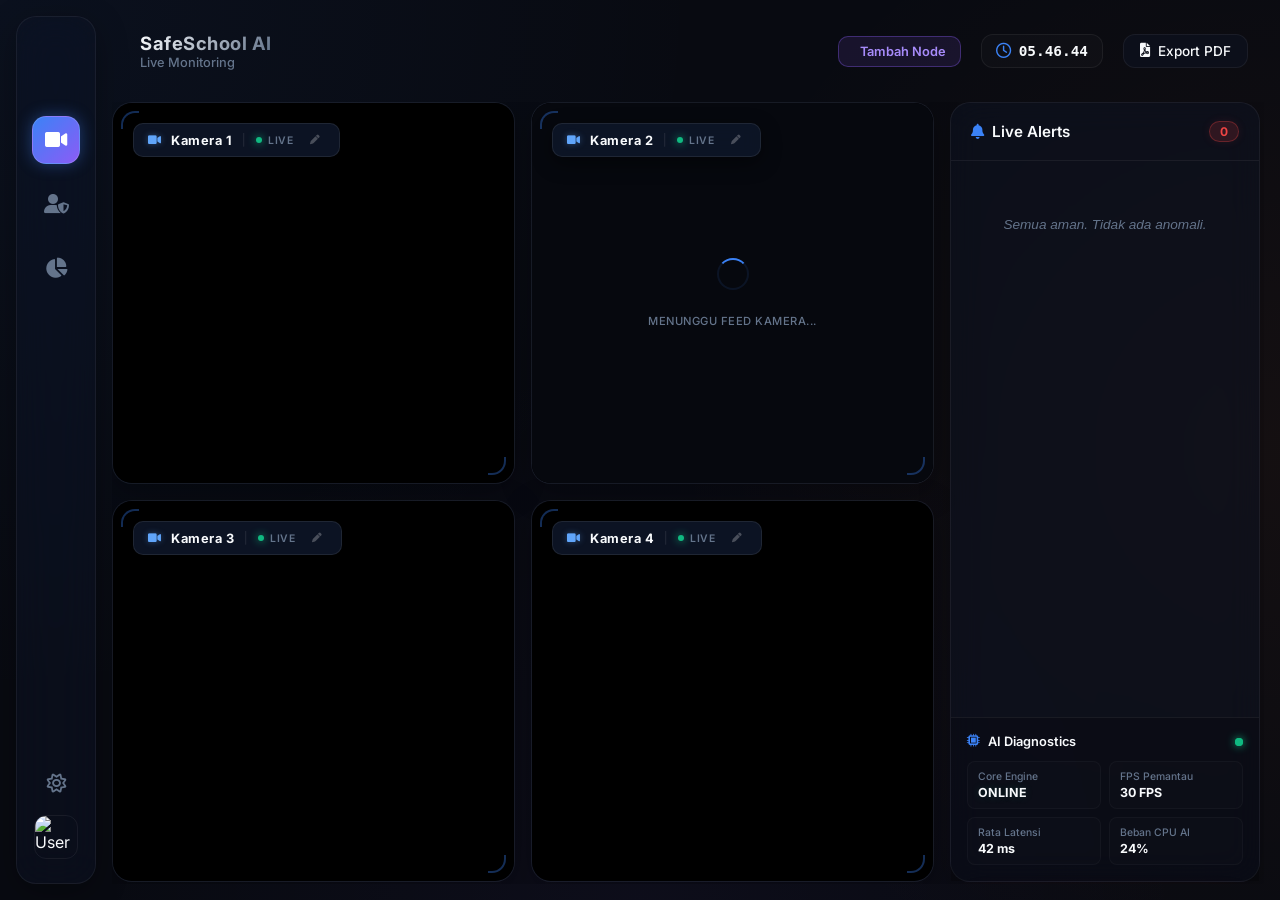
==== commit 3665c6c0: "Deploy online: update UI and sync configuration" ====
--- a/index.html
+++ b/index.html
@@ -79,7 +79,11 @@
                                     </div>
                                     <div class="ai-overlay hidden">
                                         <div class="bounding-box"></div>
-                                        <div class="ai-prob">Prob: <span class="score">0.0</span></div>
+                                        <div class="ai-prob">
+                                            <i class="fa-solid fa-shield-halved"></i>
+                                            <span class="status-label">AMAN</span>
+                                            <span class="score">0%</span>
+                                        </div>
                                     </div>
                                     <video id="webcam-video" autoplay playsinline muted style="width: 100%; height: 100%; object-fit: cover;"></video>
                                     <canvas id="webcam-canvas" width="224" height="224" style="display: none;"></canvas>
@@ -101,7 +105,11 @@
                                     </div>
                                     <div class="ai-overlay hidden">
                                         <div class="bounding-box"></div>
-                                        <div class="ai-prob">Prob: <span class="score">0.0</span></div>
+                                        <div class="ai-prob">
+                                            <i class="fa-solid fa-shield-halved"></i>
+                                            <span class="status-label">AMAN</span>
+                                            <span class="score">0%</span>
+                                        </div>
                                     </div>
                                     <div class="feed-connection-state">
                                         <div class="spinner-ring"></div>
@@ -127,7 +135,11 @@
                                     </div>
                                     <div class="ai-overlay hidden">
                                         <div class="bounding-box"></div>
-                                        <div class="ai-prob">Prob: <span class="score">0.0</span></div>
+                                        <div class="ai-prob">
+                                            <i class="fa-solid fa-shield-halved"></i>
+                                            <span class="status-label">AMAN</span>
+                                            <span class="score">0%</span>
+                                        </div>
                                     </div>
                                     <video class="real-video" autoplay loop muted playsinline style="width: 100%; height: 100%; object-fit: cover;">
                                         <source src="videos/cam3.mp4" type="video/mp4">
@@ -151,7 +163,11 @@
                                     </div>
                                     <div class="ai-overlay hidden">
                                         <div class="bounding-box"></div>
-                                        <div class="ai-prob">Prob: <span class="score">0.0</span></div>
+                                        <div class="ai-prob">
+                                            <i class="fa-solid fa-shield-halved"></i>
+                                            <span class="status-label">AMAN</span>
+                                            <span class="score">0%</span>
+                                        </div>
                                     </div>
                                     <video class="real-video" autoplay loop muted playsinline style="width: 100%; height: 100%; object-fit: cover;">
                                         <source src="videos/cam4.mp4" type="video/mp4">
--- a/style.css
+++ b/style.css
@@ -394,8 +394,8 @@
 
 .ai-prob {
     position: absolute;
-    top: 20px;
-    right: 20px;
+    bottom: 12px;
+    right: 12px;
     background: rgba(15, 23, 42, 0.85);
     backdrop-filter: blur(10px);
     -webkit-backdrop-filter: blur(10px);
@@ -407,6 +407,10 @@
     border-radius: 10px;
     z-index: 10;
     box-shadow: 0 6px 20px rgba(0,0,0,0.45);
+    display: flex;
+    align-items: center;
+    gap: 6px;
+    transition: all 0.2s ease;
 }
 
 /* Alerts Sidebar */
@@ -2676,8 +2680,9 @@
     }
     
     .ai-prob {
-        top: 10px;
+        bottom: 10px;
         right: 10px;
+        top: auto;
         padding: 4px 10px;
         border-radius: 8px;
     }
